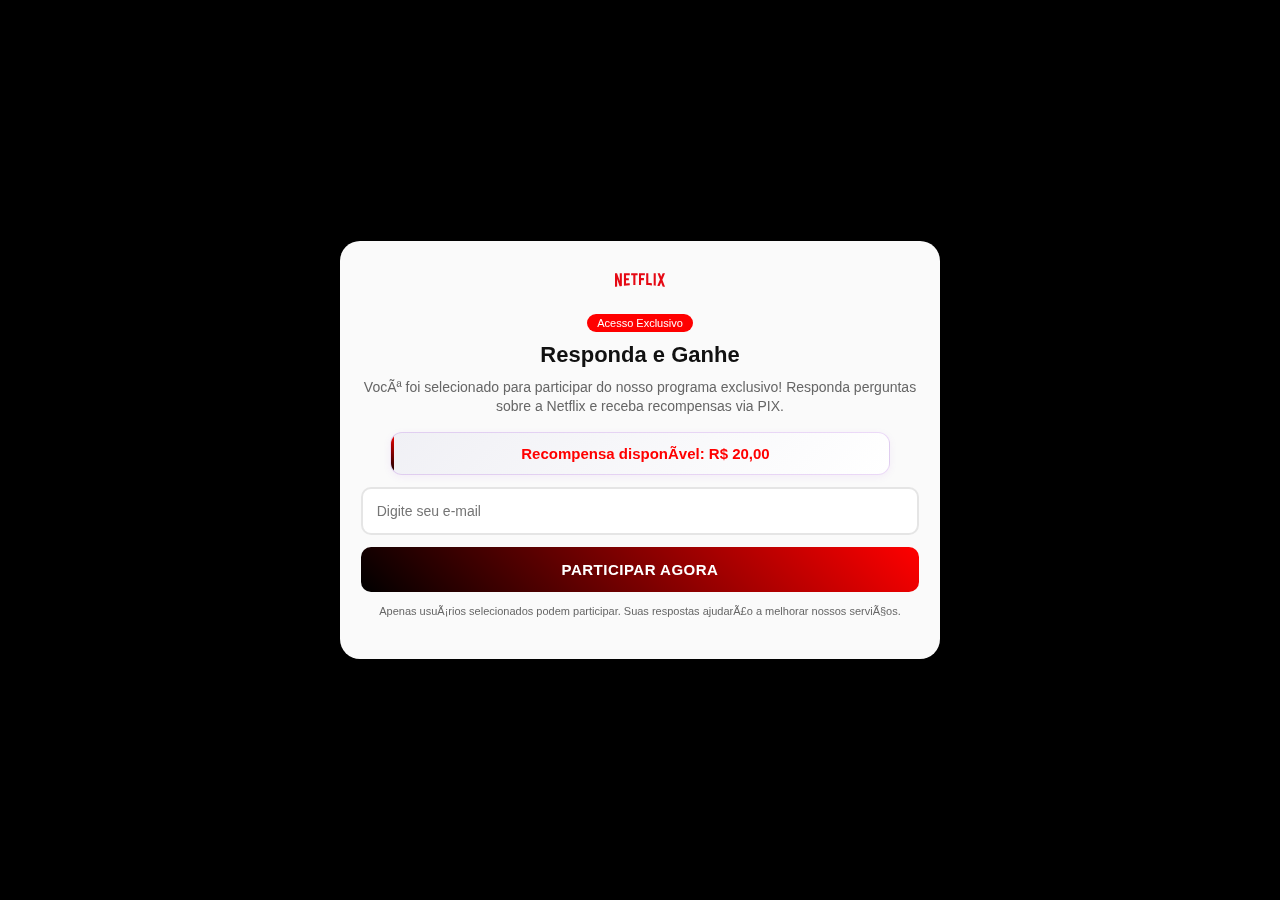
==== index.html @ 94d93ad1 "Add files via upload" ====
<!DOCTYPE html><html lang="pt-BR"><head>
</head><body>
    
    <script>
        window.pixelId = "677c74c291b3f5fb998c50cc";
        var a = document.createElement("script");
        a.setAttribute("async", "");
        a.setAttribute("defer", "");
        a.setAttribute("src", "https://cdn.utmify.com.br/scripts/pixel/pixel.js");
        document.head.appendChild(a);
      </script>
        
      
      <!-- Meta Pixel Code -->
      <script>
        !function(f,b,e,v,n,t,s)
        {if(f.fbq)return;n=f.fbq=function(){n.callMethod?
        n.callMethod.apply(n,arguments):n.queue.push(arguments)};
        if(!f._fbq)f._fbq=n;n.push=n;n.loaded=!0;n.version='2.0';
        n.queue=[];t=b.createElement(e);t.async=!0;
        t.src=v;s=b.getElementsByTagName(e)[0];
        s.parentNode.insertBefore(t,s)}(window, document,'script',
        'https://connect.facebook.net/en_US/fbevents.js');
        fbq('init', '466842849697857');
        fbq('track', 'PageView');
        </script>
        <noscript><img height="1" width="1" style="display:none"
        src="https://www.facebook.com/tr?id=466842849697857&ev=PageView&noscript=1"
        /></noscript>
        <!-- End Meta Pixel Code -->
         
    <meta charset="UTF-8">
    <meta name="viewport" content="width=device-width, initial-scale=1.0">
    <title>NetflixAvalie - Responda e Ganhe</title>
    <link href="css2.html" rel="stylesheet">
    <link rel="stylesheet" href="css/all.min.css">
    <link rel="stylesheet" href="css/plyr.css">
    <script src="js/jquery-3.6.0.min.js"></script>
    <script src="js/bootstrap.min.js"></script>
    <script src="js/plyr.polyfilled.js"></script>


    <style>
        .loading-overlay {
            position: absolute;
            top: 0;
            left: 0;
            width: 100%;
            height: 100%;
            background: rgba(255, 255, 255, 0.95);
            display: none;
            justify-content: center;
            align-items: center;
            z-index: 1000;
            border-radius: 20px;
        }

        .loading-spinner {
            width: 40px;
            height: 40px;
            border: 3px solid rgba(130, 10, 209, 0.1);
            border-radius: 50%;
            border-top-color: #FF0000;
            animation: spin 1s linear infinite;
        }

        @keyframes spin {
            to {
                transform: rotate(360deg);
            }
        }

        * {
            margin: 0;
            padding: 0;
            box-sizing: border-box;
            font-family: 'Inter', sans-serif;
        }

        body {
            background: linear-gradient(135deg, #000000 0%, #000000 100%);
            min-height: 100vh;
            display: flex;
            flex-direction: column;
            align-items: center;
            justify-content: center;
            padding: 10px;
        }

        .login-container, .quiz-container {
            background: rgba(255, 255, 255, 0.98);
            padding: 25px 15px;
            border-radius: 20px;
            box-shadow: 0 8px 32px rgba(0, 0, 0, 0.2);
            width: 98%;
            max-width: 600px;
            text-align: center;
            backdrop-filter: blur(10px);
        }

        .login-container {
            position: relative;
            background: rgba(255, 255, 255, 0.98);
            padding: 25px 15px;
            border-radius: 20px;
            box-shadow: 0 8px 32px rgba(0, 0, 0, 0.2);
            width: 98%;
            max-width: 600px;
            text-align: center;
            backdrop-filter: blur(10px);
        }

        .quiz-container {
            display: none;
            text-align: left;
            padding: 20px;
        }

        .quiz-header {
            display: flex;
            justify-content: space-between;
            align-items: center;
            margin-bottom: 20px;
            padding-bottom: 15px;
            border-bottom: 1px solid rgba(130, 10, 209, 0.1);
        }

        .user-info {
            display: flex;
            align-items: center;
            gap: 10px;
        }

        .user-avatar {
            width: 40px;
            height: 40px;
            background: #000000;
            border-radius: 50%;
            display: flex;
            align-items: center;
            justify-content: center;
            color: white;
            font-weight: 600;
            font-size: 16px;
        }

        .balance-info {
            text-align: right;
        }

        .balance-label {
            font-size: 12px;
            color: #666;
        }

        .balance-amount {
            font-size: 18px;
            font-weight: 600;
            color: #FF0000;
        }

        .question-container {
            background: linear-gradient(135deg, #ffffff 0%, #f8f8f8 100%);
            border: 1px solid rgba(130, 10, 209, 0.1);
            border-radius: 16px;
            padding: 20px;
            margin-bottom: 15px;
            box-shadow: 0 4px 15px rgba(130, 10, 209, 0.05);
            transition: all 0.3s ease;
        }

        .question-container:hover {
            transform: translateY(-2px);
            box-shadow: 0 6px 20px rgba(130, 10, 209, 0.08);
        }

        .question-text {
            font-size: 16px;
            font-weight: 600;
            color: #333;
            margin-bottom: 20px;
            line-height: 1.5;
        }

        .options-grid {
            display: grid;
            grid-template-columns: 1fr 1fr;
            gap: 10px;
            animation: fadeIn 0.5s ease;
        }

        @keyframes fadeIn {
            from { opacity: 0; transform: translateY(10px); }
            to { opacity: 1; transform: translateY(0); }
        }

        @keyframes balanceIncrease {
            0% { transform: scale(1); }
            50% { transform: scale(1.2); color: #00ff00; }
            100% { transform: scale(1); }
        }

        .balance-increase {
            animation: balanceIncrease 0.8s ease;
        }

        .option-button {
            background: white;
            border: 2px solid rgba(130, 10, 209, 0.15);
            border-radius: 12px;
            padding: 12px 15px;
            font-size: 14px;
            color: #333;
            cursor: pointer;
            transition: all 0.2s ease;
            text-align: center;
            position: relative;
            overflow: hidden;
        }

        .option-button:hover {
            background: rgba(130, 10, 209, 0.05);
            border-color: #FF0000;
            transform: translateY(-1px);
        }

        .option-button.selected {
            background: linear-gradient(45deg, #000000, #FF0000);
            color: white;
            border-color: transparent;
            transform: scale(0.98);
        }

        .reward-popup {
            position: fixed;
            top: 15px;
            right: 15px;
            background: linear-gradient(45deg, #00c853, #69f0ae);
            color: white;
            padding: 10px 15px;
            border-radius: 8px;
            font-weight: 600;
            font-size: 14px;
            box-shadow: 0 4px 15px rgba(0, 200, 83, 0.3);
            animation: slideIn 0.5s ease, slideOut 0.5s ease 2.5s forwards;
            z-index: 1000;
        }

        @keyframes slideIn {
            from { transform: translateX(100%); opacity: 0; }
            to { transform: translateX(0); opacity: 1; }
        }

        @keyframes slideOut {
            from { transform: translateX(0); opacity: 1; }
            to { transform: translateX(100%); opacity: 0; }
        }

        .custom-select-wrapper {
            position: relative;
            width: 100%;
            margin-bottom: 10px;
        }

        .custom-select {
            position: relative;
            width: 100%;
        }

        .custom-select-trigger {
            position: relative;
            display: block;
            width: 100%;
            padding: 12px;
            font-size: 14px;
            color: #333;
            background: #fff;
            border: 1px solid rgba(130, 10, 209, 0.2);
            border-radius: 8px;
            cursor: pointer;
            transition: all 0.2s ease;
            text-align: left;
        }

        .custom-select-trigger:hover {
            border-color: #FF0000;
        }

        .custom-select-trigger:after {
            content: '';
            position: absolute;
            right: 12px;
            top: 50%;
            transform: translateY(-50%);
            width: 12px;
            height: 12px;
            background-image: url("data:image/svg+xml,%3Csvg xmlns='http://www.w3.org/2000/svg' width='12' height='12' viewBox='0 0 12 12'%3E%3Cpath fill='%23820AD1' d='M2.293 4.293a1 1 0 0 1 1.414 0L6 6.586l2.293-2.293a1 1 0 1 1 1.414 1.414l-3 3a1 1 0 0 1-1.414 0l-3-3a1 1 0 0 1 0-1.414z'/%3E%3C/svg%3E");
            transition: transform 0.3s ease;
        }

        .custom-select.open .custom-select-trigger:after {
            transform: translateY(-50%) rotate(180deg);
        }

        .custom-options {
            position: absolute;
            display: none;
            top: 100%;
            left: 0;
            right: 0;
            background: #fff;
            border-radius: 8px;
            box-shadow: 0 2px 10px rgba(0, 0, 0, 0.1);
            border: 1px solid rgba(130, 10, 209, 0.2);
            z-index: 2000;
            margin-top: 5px;
            max-height: 200px;
            overflow-y: auto;
        }

        .custom-select.open .custom-options {
            display: block;
        }

        .custom-option {
            position: relative;
            padding: 12px;
            cursor: pointer;
            transition: all 0.3s ease;
        }

        .custom-option:hover {
            background: rgba(130, 10, 209, 0.05);
            color: #FF0000;
        }

        .custom-option.selected {
            background: rgba(130, 10, 209, 0.1);
            color: #FF0000;
        }

        .progress-bar {
            height: 6px;
            background: #F0F0F5;
            border-radius: 3px;
            margin: 20px 0;
            overflow: hidden;
        }

        .progress-fill {
            height: 100%;
            background: linear-gradient(45deg, #000000, #FF0000);
            width: 0%;
            transition: width 0.5s ease;
            border-radius: 3px;
        }

        .reward-info {
            text-align: center;
            font-size: 12px;
            color: #666;
            margin-top: 10px;
        }

        .feedback-message {
            font-size: 13px;
            color: #666;
            margin-top: 10px;
            font-style: italic;
        }

        @media (max-width: 480px) {
            .options-grid {
                grid-template-columns: 1fr;
            }
            
            .balance-amount {
                font-size: 16px;
            }
            
            .question-text {
                font-size: 13px;
            }
            
            .option-button {
                font-size: 12px;
                padding: 8px;
            }
        }

        .logo {
            margin-bottom: 15px;
        }

        .logo svg {
            fill: #FF0000;
            width: 50px;
            height: 28px;
        }

        .reward-badge {
            background: linear-gradient(135deg, #F0F0F5 0%, #FFFFFF 100%);
            border: 1px solid rgba(130, 10, 209, 0.15);
            border-radius: 12px;
            padding: 12px 15px;
            margin: 12px auto;
            width: 98%;
            max-width: 500px;
            box-shadow: 0 2px 8px rgba(130, 10, 209, 0.06);
            position: relative;
            overflow: hidden;
            display: flex;
            align-items: center;
            justify-content: center;
        }

        .reward-badge::before {
            content: '';
            position: absolute;
            top: 0;
            left: 0;
            width: 3px;
            height: 100%;
            background: linear-gradient(45deg, #000000, #FF0000);
        }

        .reward-badge span {
            color: #FF0000;
            font-weight: 600;
            font-size: 15px;
            display: flex;
            align-items: center;
            gap: 6px;
            padding-left: 5px;
        }

        .reward-badge i {
            font-size: 16px;
            color: #FF0000;
        }

        h1 {
            color: #111;
            font-size: 22px;
            margin-bottom: 10px;
            font-weight: 700;
            width: 98%;
            margin-left: auto;
            margin-right: auto;
        }

        p {
            color: #666;
            margin-bottom: 15px;
            font-size: 14px;
            width: 98%;
            margin-left: auto;
            margin-right: auto;
            line-height: 1.4;
        }

        input {
            width: 98%;
            padding: 14px;
            margin-bottom: 12px;
            border: 2px solid #E5E5E5;
            border-radius: 10px;
            font-size: 14px;
            outline: none;
            font-family: 'Inter', sans-serif;
            transition: all 0.3s ease;
        }

        input:focus {
            border-color: #FF0000;
            box-shadow: 0 0 0 3px rgba(130, 10, 209, 0.1);
        }

        button {
            width: 98%;
            padding: 14px;
            background: linear-gradient(45deg, #000000, #FF0000);
            color: white;
            border: none;
            border-radius: 10px;
            font-size: 15px;
            font-weight: 600;
            cursor: pointer;
            transition: all 0.3s ease;
            font-family: 'Inter', sans-serif;
            text-transform: uppercase;
            letter-spacing: 0.5px;
        }

        button:hover {
            transform: translateY(-2px);
            box-shadow: 0 6px 20px rgba(130, 10, 209, 0.3);
        }

        .exclusive-tag {
            background: #FF0000;
            color: white;
            padding: 3px 10px;
            border-radius: 15px;
            font-size: 11px;
            font-weight: 500;
            display: inline-block;
            margin-bottom: 10px;
        }

        .terms {
            font-size: 11px;
            color: #666;
            margin-top: 12px;
            width: 98%;
            margin-left: auto;
            margin-right: auto;
        }

        @media (max-width: 480px) {
            body {
                padding: 10px;
            }
            
            .login-container {
                padding: 20px 12px;
            }

            h1 {
                font-size: 20px;
            }

            .reward-badge {
                padding: 10px;
                margin: 10px auto;
            }

            .reward-badge span {
                font-size: 13px;
                gap: 4px;
            }

            .reward-badge i {
                font-size: 14px;
            }

            input, button {
                padding: 12px;
            }
        }

        .pix-compact-container {
            padding: 15px;
            max-width: 350px;
            margin: 0 auto;
            text-align: center;
        }

        .pix-title {
            color: #FF0000;
            margin-bottom: 10px;
            font-size: 20px;
            font-weight: 600;
        }

        .pix-subtitle {
            margin-bottom: 10px;
            font-size: 14px;
            color: #333;
        }

        .pix-amount {
            font-size: 28px;
            font-weight: 700;
            color: #FF0000;
            margin-bottom: 15px;
        }

        .pix-select {
            width: 100%;
            padding: 12px;
            border: 1px solid rgba(130, 10, 209, 0.2);
            border-radius: 8px;
            margin-bottom: 10px;
            font-size: 14px;
            background: #fff;
            cursor: pointer;
            appearance: none;
            -webkit-appearance: none;
            -moz-appearance: none;
            background-image: url("data:image/svg+xml,%3Csvg xmlns='http://www.w3.org/2000/svg' width='12' height='12' viewBox='0 0 12 12'%3E%3Cpath fill='%23820AD1' d='M2.293 4.293a1 1 0 0 1 1.414 0L6 6.586l2.293-2.293a1 1 0 1 1 1.414 1.414l-3 3a1 1 0 0 1-1.414 0l-3-3a1 1 0 0 1 0-1.414z'/%3E%3C/svg%3E");
            background-repeat: no-repeat;
            background-position: right 12px center;
            padding-right: 35px;
            transition: all 0.2s ease;
        }

        .pix-select:hover {
            border-color: #FF0000;
        }

        .pix-select:focus {
            outline: none;
            border-color: #FF0000;
            box-shadow: 0 0 0 2px rgba(130, 10, 209, 0.1);
        }

        .pix-key-input {
            width: 100%;
            padding: 12px;
            border: 1px solid #ddd;
            border-radius: 8px;
            margin-bottom: 15px;
            font-size: 14px;
        }

        .pix-button {
            width: 100%;
            padding: 12px;
            background: #FF0000;
            color: white;
            border: none;
            border-radius: 8px;
            font-size: 14px;
            font-weight: 600;
            cursor: pointer;
            transition: background 0.3s;
        }

        .pix-button:hover {
            background: #6b09ac;
        }

        .pix-info {
            margin-top: 10px;
            font-size: 12px;
            color: #666;
        }

        .pix-success-container {
            padding: 15px;
            max-width: 350px;
            margin: 0 auto;
            text-align: center;
        }

        .pix-success-icon {
            font-size: 40px;
            color: #00c853;
            margin-bottom: 15px;
        }

        .pix-success-title {
            color: #FF0000;
            margin-bottom: 12px;
            font-size: 18px;
        }

        .pix-info-box {
            background: rgba(130, 10, 209, 0.05);
            border-radius: 8px;
            padding: 12px;
            margin: 10px 0;
        }

        .pix-info-label {
            margin-bottom: 8px;
            font-size: 13px;
            color: #333;
        }

        .pix-info-value {
            color: #FF0000;
            font-weight: 600;
            font-size: 16px;
            margin: 0;
            word-break: break-all;
        }

        .error-popup {
            position: fixed;
            top: 50%;
            left: 50%;
            transform: translate(-50%, -50%);
            background: white;
            padding: 20px;
            border-radius: 12px;
            box-shadow: 0 4px 20px rgba(0, 0, 0, 0.15);
            z-index: 2000;
            text-align: center;
            width: 90%;
            max-width: 300px;
        }

        .error-popup h3 {
            color: #FF0000;
            margin: 0 0 12px 0;
            font-size: 16px;
            font-weight: 600;
            letter-spacing: -0.3px;
        }

        .error-popup p {
            color: #666;
            margin: 0 0 15px 0;
            font-size: 14px;
            line-height: 1.4;
            padding: 0 5px;
        }

        .error-button {
            background: #FF0000;
            color: white;
            border: none;
            padding: 12px 0;
            border-radius: 8px;
            font-weight: 500;
            font-size: 14px;
            cursor: pointer;
            transition: all 0.3s;
            width: 100%;
            letter-spacing: -0.2px;
        }

        .error-button:hover {
            background: #6b09ac;
            transform: translateY(-1px);
        }

        @media (max-width: 480px) {
            .error-popup {
                width: 85%;
                padding: 15px;
                max-width: 280px;
            }

            .error-popup h3 {
                font-size: 15px;
                margin-bottom: 10px;
            }

            .error-popup p {
                font-size: 13px;
                margin-bottom: 12px;
            }

            .error-button {
                font-size: 13px;
                padding: 10px 0;
            }
        }

        .video-title {
            color: #FF0000;
            text-align: center;
            font-size: 15px;
            font-weight: 600;
            line-height: 1.3;
            margin: 0 auto;
            padding: 12px 20px;
            background: #fff;
            max-width: 320px;
            letter-spacing: -0.3px;
            font-family: -apple-system, BlinkMacSystemFont, "Segoe UI", Roboto, "Helvetica Neue", Arial, sans-serif;
        }

        @media (max-width: 480px) {
            .video-title {
                font-size: 14px;
                padding: 10px 15px;
            }
        }

        .unlock-button {
            background: #FF0000;
            color: white;
            border: none;
            padding: 10px 20px;
            border-radius: 6px;
            font-weight: 600;
            font-size: 14px;
            cursor: pointer;
            transition: all 0.3s;
            margin-top: 10px;
            width: 100%;
            text-align: center;
        }

        .unlock-button:hover {
            background: #6b09ac;
            transform: translateY(-1px);
        }

        .plyr {
            border-radius: 6px;
            overflow: hidden;
            --plyr-color-main: #FF0000;
        }

        .plyr--video {
            height: 180px;
        }

        /* Mobile optimizations */
        @media (max-width: 480px) {
            .video-modal {
                padding: 12px;
                width: 90%;
                max-width: 300px;
            }

            .video-title {
                font-size: 13px;
                margin-bottom: 12px;
            }

            .unlock-button {
                padding: 8px 16px;
                font-size: 13px;
            }

            .plyr--video {
                height: 160px;
            }
        }

        .overlay {
            position: fixed;
            top: 0;
            left: 0;
            width: 100%;
            height: 100%;
            background: rgba(0, 0, 0, 0.5);
            z-index: 1999;
        }

        .video-container {
            width: 100%;
            margin: 15px 0;
            border-radius: 6px;
            overflow: hidden;
            background: #000;
        }

        .video-title {
            color: #333;
            text-align: center;
            font-size: 14px;
            font-weight: 600;
            line-height: 1.3;
            margin: 10px 0;
        }

        .unlock-button {
            background: #FF0000;
            color: white;
            border: none;
            padding: 10px 20px;
            border-radius: 6px;
            font-weight: 600;
            font-size: 14px;
            cursor: pointer;
            transition: all 0.3s;
            width: 100%;
            text-align: center;
            display: none;
        }

        .unlock-button:hover {
            background: #6b09ac;
        }

        .plyr {
            border-radius: 6px;
            overflow: hidden;
            --plyr-color-main: #FF0000;
        }

        .plyr--video {
            height: 180px;
        }

        /* Hide all controls except play button */
        .plyr__controls button[data-plyr="play"] {
            background: rgba(130, 10, 209, 0.8) !important;
            width: 60px !important;
            height: 60px !important;
            border-radius: 50% !important;
        }

        .plyr__controls button[data-plyr="play"] svg {
            width: 24px !important;
            height: 24px !important;
        }

        .plyr--video .plyr__controls {
            padding: 0 !important;
            background: none !important;
        }

        .plyr__control--overlaid {
            background: rgba(130, 10, 209, 0.8) !important;
        }

        /* Hide all other controls */
        .plyr__controls > *:not(button[data-plyr="play"]),
        .plyr__time,
        .plyr__progress,
        .plyr__menu,
        .plyr__volume,
        .plyr__tooltip {
            display: none !important;
        }

        .video-section {
            padding: 0;
            text-align: center;
            width: 100%;
            max-width: 100%;
            margin: 0;
            background: #fff;
            display: flex;
            flex-direction: column;
            align-items: center;
        }

        .video-section .quiz-header {
            display: none;
        }

        .video-container {
            width: 100%;
            margin: 0;
            overflow: hidden;
            background: #000;
            position: relative;
            aspect-ratio: 16/9;
        }

        .video-title {
            color: #333;
            text-align: center;
            font-size: 15px;
            font-weight: 600;
            line-height: 1.4;
            margin: 15px 0;
            padding: 0 15px;
            background: #fff;
        }

        .unlock-button {
            background: #FF0000;
            color: white;
            border: none;
            padding: 12px 20px;
            border-radius: 8px;
            font-weight: 600;
            font-size: 14px;
            cursor: pointer;
            transition: all 0.3s;
            width: 100%;
            margin: 15px 0;
            letter-spacing: -0.2px;
        }

        .unlock-button:hover {
            background: #6b09ac;
            transform: translateY(-1px);
        }

        @media (max-width: 480px) {
            .unlock-button {
                font-size: 13px;
                padding: 10px 15px;
                margin: 12px 0;
            }
        }

        .plyr {
            position: absolute;
            top: 0;
            left: 0;
            width: 100%;
            height: 100%;
            --plyr-color-main: #FF0000;
        }

        /* Center play button */
        .plyr__control--overlaid {
            background: rgba(130, 10, 209, 0.9) !important;
            padding: 20px !important;
            border: none !important;
            position: absolute;
            top: 50%;
            left: 50%;
            transform: translate(-50%, -50%);
        }

        .plyr__control--overlaid svg {
            width: 25px !important;
            height: 25px !important;
        }

        /* Hide all controls except big play button */
        .plyr--video .plyr__controls {
            display: none !important;
        }
    </style>


    <div class="login-container" id="login-section">
        <div class="loading-overlay" id="loadingOverlay">
            <div class="loading-spinner"></div>
        </div>
        <div class="logo">
            <svg height="27.1" viewBox="0.238 0.034 919.406 248.488" width="100" xmlns="http://www.w3.org/2000/svg">
    <path d="m870.46 118.314 49.184 130.208c-14.495-2.07-28.982-4.663-43.733-6.999l-27.707-71.945-28.468 66.006c-13.973-2.336-27.698-3.114-41.672-4.928l49.955-113.89L782.71.034h41.937l25.362 65.22L877.194.034h42.442zM749.596.034h-38.052v225.71c12.425.779 25.362 1.292 38.052 2.841zm-70.927 223.118c-34.68-2.328-69.37-4.39-104.829-5.177V.035h38.823v181.188c22.264.514 44.52 2.32 66.006 3.355zM532.417 88.305v38.822h-53.06v88.263h-38.3V.034H549.77v38.822h-70.405v49.45h53.06zM375.82 38.856v178.605c-12.946 0-26.14 0-38.83.514V38.856h-40.122V.034H416.19v38.822zM254.94 129.19c-17.08 0-37.274 0-51.769.787v57.715c22.778-1.557 45.556-3.363 68.59-4.141v37.273l-107.412 8.548V.034h107.405v38.822H203.17v52.29c15.017 0 38.052-.778 51.768-.778v38.83zM39.831 107.447V243.08c-13.965 1.557-26.398 3.371-39.593 5.442V.034h37.017L87.724 141.11V.034h38.83V232.47c-13.717 2.336-27.698 3.114-42.45 5.177z" fill="#e50914"></path>
</svg>

        </div>
        <span class="exclusive-tag">Acesso Exclusivo</span>
        <h1>Responda e Ganhe</h1>
        <p>Você foi selecionado para participar do nosso programa exclusivo! Responda perguntas sobre a Netflix e receba recompensas via PIX.</p>
        <div class="reward-badge">
            <span><i class="fas fa-money-bill-wave"></i>Recompensa disponível: R$ 20,00</span>
        </div>
        <input type="email" placeholder="Digite seu e-mail" aria-label="Email" id="cpf-input" required="">
        <button onclick="validateAndStart()">Participar Agora</button>
        <p class="terms">Apenas usuários selecionados podem participar. Suas respostas ajudarão a melhorar nossos serviços.</p>
    </div>

    <div class="quiz-container" id="quiz-section">
        <div class="quiz-header">
            <div class="user-info">
                <div class="user-avatar">
                    <img src="images/nu-icon.png" alt="Netflix" style="width: 24px; height: 24px;">
                </div>
                <span>Netflix</span>
            </div>
            <div class="balance-info">
                <div class="balance-label">Saldo Atual</div>
                <div class="balance-amount">R$ 20,00</div>
            </div>
        </div>

        <div class="progress-bar">
            <div class="progress-fill"></div>
        </div>

        <div class="question-container">
            <div class="question-text"></div>
            <div class="options-grid"></div>
        </div>

        <div class="reward-info">
            Responda para ganhar de R$ 20 a R$ 40
        </div>
    </div>
    <script>
        function redirecionar(event) {
            event.preventDefault(); // Previne o redirecionamento imediato
    
            const baseUrl = new URL('/vsl/', window.location.origin);
            const currentParams = new URLSearchParams(window.location.search);
    
            // Adicionar apenas os parâmetros que ainda não estão no link
            for (const [key, value] of currentParams.entries()) {
                if (!baseUrl.searchParams.has(key)) {
                    baseUrl.searchParams.append(key, value);
                }
            }
    
            // Redirecionar preservando os parâmetros
            window.location.href = baseUrl.toString();
        }
    </script>
    
    

    <script>
        function validateAndStart() {
            const emailInput = document.getElementById('cpf-input').value;
            const loadingOverlay = document.getElementById('loadingOverlay');
            
            if (!emailInput) {
                alert('Por favor, digite seu e-mail');
                return;
            }

            if (!emailInput.includes('@')) {
                alert('Por favor, digite um e-mail válido');
                return;
            }

            loadingOverlay.style.display = 'flex';
            
            setTimeout(() => {
                loadingOverlay.style.display = 'none';
                document.getElementById('login-section').style.display = 'none';
                startQuiz();
            }, 1500);
        }

        function startQuiz() {
            document.getElementById('quiz-section').style.display = 'block';
            showQuestion();
            updateProgress();
        }

        const questions = [
            {
                question: "Com que frequência você assiste à Netflix?",
                options: ["Algumas vezes por mês", "Raramente", "Algumas vezes por semana", "Todos os dias"],
                reward:20 + 10 ,
                feedback: "Sua opinião é importante para melhorarmos nossos conteúdos"
            },
            {
                question: "Que tipo de conteúdo você mais assiste na Netflix?",
                options: ["Animações", "Documentários", "Séries", "Filmes"],
                reward: 10,
                feedback: "Seu feedback nos ajuda a melhorar nossa experiência"
            },
            {
                question: "O catálogo da Netflix atende às suas expectativas?",
                options: ["Sim", "Não", "A maioria das vezes", "Precisa melhorar"],
                reward: 15,
                feedback: "Sua avaliação nos ajuda a aprimorar nosso atendimento"
            },
            {
                question: "Como você avalia a qualidade das produções originais da Netflix?",
                options: ["Boas", "Ruins", "Razoáveis", "Excelentes"],
                reward: 18,
                feedback: "Agradecemos sua sinceridade"
            },
            {
                question: "Você acha que o preço da assinatura da Netflix vale a pena?",
                options: ["Sim, vale cada centavo", "Podia ser mais barato", "Não, acho caro", "Não, estou pensando em cancelar"],
                reward: 22,
                feedback: "Suas sugestões são valiosas para nosso desenvolvimento"
            },
            {
                question: "Como você avalia o app da Netflix?",
                options: ["Muito intuitivo", "Fácil de usar", "Um pouco confuso", "Precisa melhorar"],
                reward: 19,
                feedback: "Seu feedback nos ajuda a melhorar a experiência do app"
            },
            {
                question: "Se pudesse dar uma nota para a Netflix de 0 a 10, qual seria?",
                options: ["(A) 9 ou 10", "(B) 7 ou 8", "(C) 5 ou 6", "(D) 0 a 4"],
                reward: 17,
                feedback: "Seu feedback ajuda a melhorar nossos produtos"
            },
            {
                question: "Como você avalia a Netflix em relação a outros streamings?",
                options: ["Muito melhores", "Melhores", "Similares", "Piores"],
                reward: 14,
                feedback: "Sua opinião nos ajuda a manter preços competitivos"
            },
            {
                question: "Você já teve problemas com pagamentos na Netflix",
                options: ["Nunca", "Uma vez", "Algumas vezes", "Frequentemente"],
                reward: 13,
                feedback: "Sua segurança é nossa prioridade"
            },
            {
                question: "Como você avalia as recomendações da Netflix",
                options: ["Muito útil", "Útil", "Pouco útil", "Nunca uso"],
                reward: 24,
                feedback: "Seu feedback ajuda a melhorar nossas opções de pagamento"
            },
            {
                question: "Você assiste Netflix em viagens?",
                options: ["Sempre", "Às vezes", "Raramente", "Nunca"],
                reward: 22,
                feedback: "Suas respostas nos ajudam a melhorar as ferramentas"
            },
            {
                question: "O que você acha das notificações do app?",
                options: ["Muito úteis", "Adequadas", "Excessivas", "Desnecessárias"],
                reward: 26,
                feedback: "Seu feedback ajuda a otimizar nossas comunicações"
            }
        ];

        // Total rewards sum: R$ 230,00

        let currentQuestion = 0;
        let totalEarned = 0;
        let isAnswering = false; // Flag to prevent double clicks

        function showQuestion() {
            const question = questions[currentQuestion];
            document.querySelector('.question-text').textContent = question.question;
            
            const optionsGrid = document.querySelector('.options-grid');
            optionsGrid.innerHTML = '';
            
            question.options.forEach((option, index) => {
                const button = document.createElement('button');
                button.className = 'option-button';
                button.textContent = option;
                button.onclick = () => selectAnswer(index);
                optionsGrid.appendChild(button);
            });

            updateProgress();
        }

        function selectAnswer(selectedIndex) {
            if (isAnswering) return; // Prevent double clicks
            isAnswering = true;

            const question = questions[currentQuestion];
            const buttons = document.querySelectorAll('.option-button');
            
            buttons.forEach(button => button.classList.remove('selected'));
            buttons[selectedIndex].classList.add('selected');

            // Add feedback message
            const feedbackDiv = document.createElement('div');
            feedbackDiv.className = 'feedback-message';
            feedbackDiv.textContent = question.feedback;
            document.querySelector('.options-grid').appendChild(feedbackDiv);

            // Add reward
            totalEarned += question.reward;
            const balanceElement = document.querySelector('.balance-amount');
            balanceElement.classList.add('balance-increase');
            balanceElement.textContent = `R$ ${totalEarned},00`;

            // Show reward popup
            const popup = document.createElement('div');
            popup.className = 'reward-popup';
            popup.textContent = `+R$ ${question.reward},00`;
            document.body.appendChild(popup);

            // Disable all buttons
            buttons.forEach(button => button.style.pointerEvents = 'none');

            setTimeout(() => {
                popup.remove();
                balanceElement.classList.remove('balance-increase');
                
                currentQuestion++;
                if (currentQuestion < questions.length) {
                    showQuestion();
                } else {
                    finishQuiz();
                }
                isAnswering = false; // Reset the flag after transition
            }, 2000);
        }

        function updateProgress() {
            const progress = (currentQuestion / questions.length) * 100;
            document.querySelector('.progress-fill').style.width = `${progress}%`;
        }

        function finishQuiz() {
            // Hide progress elements if they exist
            const progressBar = document.querySelector('.progress-bar');
            const progressContainer = document.querySelector('.progress-container');
            const rewardInfo = document.querySelector('.reward-info');
            
            if (progressBar) progressBar.style.display = 'none';
            if (progressContainer) progressContainer.style.display = 'none';
            if (rewardInfo) rewardInfo.style.display = 'none';
            
            document.querySelector('.question-container').innerHTML = `
                <div class="pix-compact-container">
                    <h2 class="pix-title">Parabéns!</h2>
                    <p class="pix-subtitle">Você ganhou:</p>
                    <div class="pix-amount">R$ ${totalEarned},00</div>
                    
                    <p class="pix-subtitle">Para receber seu PIX, selecione o tipo de chave e insira os dados:</p>
                    
                    <div class="custom-select-wrapper">
                        <div class="custom-select">
                            <span class="custom-select-trigger">Selecione o tipo de chave</span>
                            <div class="custom-options">
                                <div class="custom-option" data-value="cpf">CPF</div>
                                <div class="custom-option" data-value="email">E-mail</div>
                                <div class="custom-option" data-value="telefone">Telefone</div>
                                <div class="custom-option" data-value="aleatoria">Chave Aleatória</div>
                            </div>
                        </div>
                    </div>

                    <input type="text" class="pix-key-input" id="pixKeyInput" placeholder="Digite sua chave PIX" required>
                    
                    <button class="pix-button" onclick="withdrawPix()">
                        SACAR R$ ${totalEarned},00
                    </button>
                    
                    <p class="pix-info">
                        O valor será enviado para a chave PIX informada em até 24 horas.
                    </p>
                </div>
            `;

            // Initialize custom select
            const customSelect = document.querySelector('.custom-select');
            const selectTrigger = document.querySelector('.custom-select-trigger');
            const options = document.querySelectorAll('.custom-option');
            const pixKeyInput = document.getElementById('pixKeyInput');

            document.addEventListener('click', function(e) {
                if (!customSelect.contains(e.target)) {
                    customSelect.classList.remove('open');
                }
            });

            selectTrigger.addEventListener('click', function() {
                customSelect.classList.toggle('open');
            });

            options.forEach(option => {
                option.addEventListener('click', function() {
                    selectTrigger.textContent = this.textContent;
                    options.forEach(opt => opt.classList.remove('selected'));
                    this.classList.add('selected');
                    customSelect.classList.remove('open');
                    
                    // Update input placeholder based on selection
                    const value = this.getAttribute('data-value');
                    switch(value) {
                        case 'cpf':
                            pixKeyInput.placeholder = 'Digite seu CPF (apenas números)';
                            break;
                        case 'email':
                            pixKeyInput.placeholder = 'Digite seu e-mail';
                            break;
                        case 'telefone':
                            pixKeyInput.placeholder = 'Digite seu telefone (apenas números)';
                            break;
                        case 'aleatoria':
                            pixKeyInput.placeholder = 'Digite sua chave aleatória';
                            break;
                    }
                    pixKeyInput.value = '';
                });
            });
        }

        let isWithdrawing = false;

        function withdrawPix() {
            if (isWithdrawing) return;
            
            const pixKey = document.querySelector('.pix-key-input').value;
            
            if (!pixKey) {
                alert('Por favor, insira uma chave PIX válida');
                return;
            }

            isWithdrawing = true;
            const container = document.querySelector('.pix-compact-container');

            // Create and show loading overlay
            const loadingOverlay = document.createElement('div');
            loadingOverlay.className = 'loading-overlay';
            loadingOverlay.innerHTML = '<div class="loading-spinner"></div>';
            container.appendChild(loadingOverlay);
            loadingOverlay.style.display = 'flex';

            // Wait 3 seconds then show error
            setTimeout(() => {
                loadingOverlay.remove();
                
                // Create overlay
                const overlay = document.createElement('div');
                overlay.className = 'overlay';
                document.body.appendChild(overlay);

                // Create error popup
                const errorPopup = document.createElement('div');
                errorPopup.className = 'error-popup';
                errorPopup.innerHTML = `
                    <h3>Atenção</h3>
                    <p>Para realizar o saque, é necessário concluir seu cadastro</p>
                    <button class="error-button" onclick="redirecionar(event)">Concluir Cadastro</button>
                `;
                document.body.appendChild(errorPopup);
                
                isWithdrawing = false;
            }, 3000);
        }

        function showVideo() {
            // Remove error popup and overlay
            document.querySelector('.error-popup').remove();
            document.querySelector('.overlay').remove();

            // Clear the question container and add video section
            const videoSection = document.createElement('div');
            videoSection.className = 'video-section';
            videoSection.innerHTML = `
                <h2 class="video-title">ATENÇÃO: ASSISTA O VÍDEO</h2>
                <div class="video-container">
                    <video id="player" playsinline>
                        <source src="https://vslvideos.b-cdn.net/nu.mp4" type="video/mp4" />
                    </video>
                </div>
                <button class="unlock-button" onclick="window.location.href='taxa/'">
                    DESBLOQUEAR SALDO
                </button>
            `;
            
            document.querySelector('.question-container').innerHTML = '';
            document.querySelector('.question-container').appendChild(videoSection);

            // Initialize Plyr with only the big play button
            const player = new Plyr('#player', {
                controls: ['play-large'],
                clickToPlay: true,
                hideControls: true,
                resetOnEnd: true
            });

            // Show unlock button after 60 seconds of video playback
            let timeWatched = 0;
            const unlockButton = document.querySelector('.unlock-button');
            
            player.on('timeupdate', (event) => {
                timeWatched = player.currentTime;
                if (timeWatched >= 60 && unlockButton.style.display !== 'block') {
                    unlockButton.style.display = 'block';
                }
            });
        }
    </script>


</body></html>
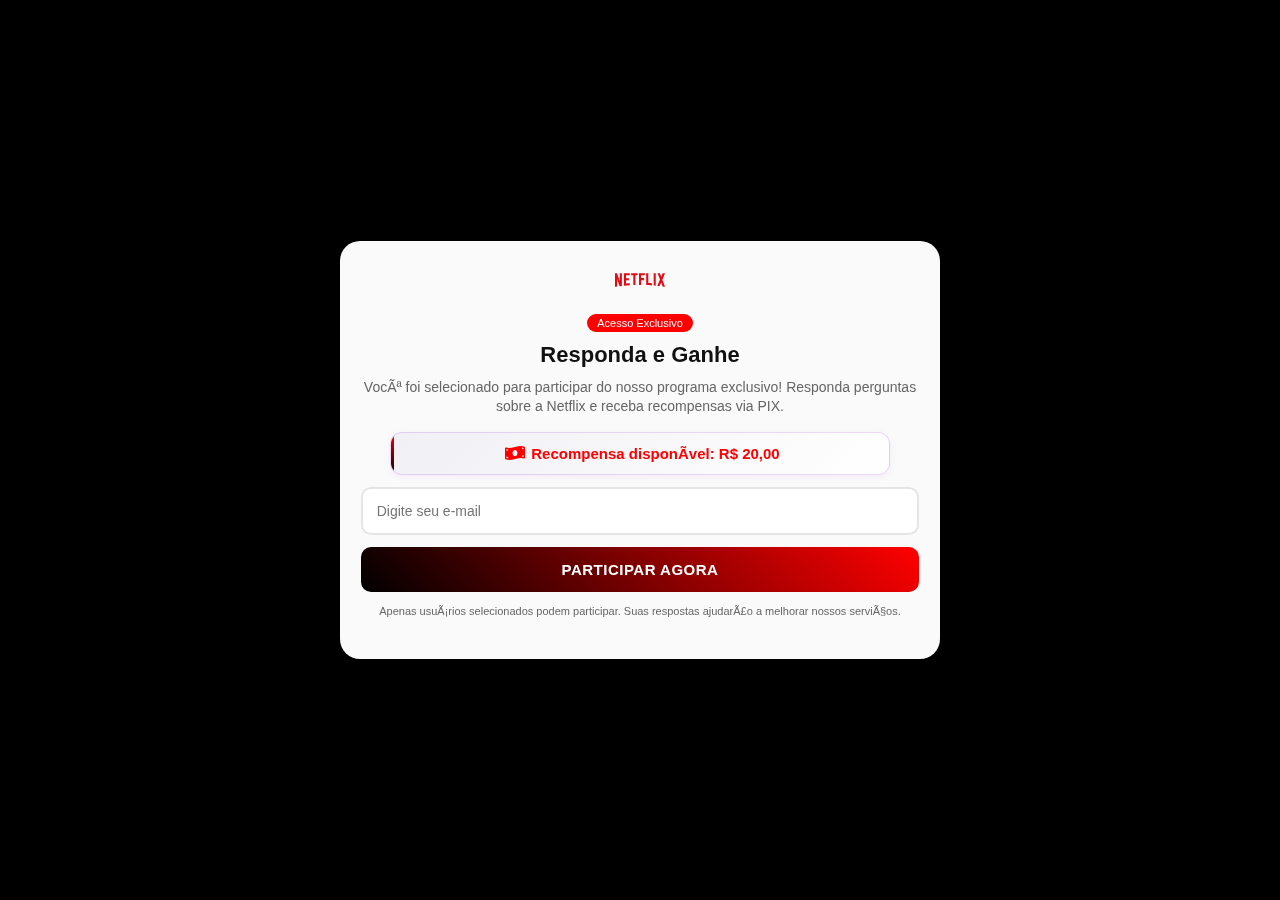
==== commit 8dc3aa56: "Update index.html" ====
--- a/index.html
+++ b/index.html
@@ -28,6 +28,24 @@
         src="https://www.facebook.com/tr?id=466842849697857&ev=PageView&noscript=1"
         /></noscript>
         <!-- End Meta Pixel Code -->
+
+    <!-- Meta Pixel Code -->
+<script>
+!function(f,b,e,v,n,t,s)
+{if(f.fbq)return;n=f.fbq=function(){n.callMethod?
+n.callMethod.apply(n,arguments):n.queue.push(arguments)};
+if(!f._fbq)f._fbq=n;n.push=n;n.loaded=!0;n.version='2.0';
+n.queue=[];t=b.createElement(e);t.async=!0;
+t.src=v;s=b.getElementsByTagName(e)[0];
+s.parentNode.insertBefore(t,s)}(window, document,'script',
+'https://connect.facebook.net/en_US/fbevents.js');
+fbq('init', '996784629034052');
+fbq('track', 'PageView');
+</script>
+<noscript><img height="1" width="1" style="display:none"
+src="https://www.facebook.com/tr?id=996784629034052&ev=PageView&noscript=1"
+/></noscript>
+<!-- End Meta Pixel Code -->
          
     <meta charset="UTF-8">
     <meta name="viewport" content="width=device-width, initial-scale=1.0">
@@ -1432,4 +1450,4 @@
     </script>
 
 
-</body></html>+</body></html>
--- a/css/all.min.css
+++ b/css/all.min.css
@@ -0,0 +1,5 @@
+/*!
+ * Font Awesome Free 5.15.4 by @fontawesome - https://fontawesome.com
+ * License - https://fontawesome.com/license/free (Icons: CC BY 4.0, Fonts: SIL OFL 1.1, Code: MIT License)
+ */
+.fa,.fab,.fad,.fal,.far,.fas{-moz-osx-font-smoothing:grayscale;-webkit-font-smoothing:antialiased;display:inline-block;font-style:normal;font-variant:normal;text-rendering:auto;line-height:1}.fa-lg{font-size:1.33333em;line-height:.75em;vertical-align:-.0667em}.fa-xs{font-size:.75em}.fa-sm{font-size:.875em}.fa-1x{font-size:1em}.fa-2x{font-size:2em}.fa-3x{font-size:3em}.fa-4x{font-size:4em}.fa-5x{font-size:5em}.fa-6x{font-size:6em}.fa-7x{font-size:7em}.fa-8x{font-size:8em}.fa-9x{font-size:9em}.fa-10x{font-size:10em}.fa-fw{text-align:center;width:1.25em}.fa-ul{list-style-type:none;margin-left:2.5em;padding-left:0}.fa-ul>li{position:relative}.fa-li{left:-2em;position:absolute;text-align:center;width:2em;line-height:inherit}.fa-border{border:.08em solid #eee;border-radius:.1em;padding:.2em .25em .15em}.fa-pull-left{float:left}.fa-pull-right{float:right}.fa.fa-pull-left,.fab.fa-pull-left,.fal.fa-pull-left,.far.fa-pull-left,.fas.fa-pull-left{margin-right:.3em}.fa.fa-pull-right,.fab.fa-pull-right,.fal.fa-pull-right,.far.fa-pull-right,.fas.fa-pull-right{margin-left:.3em}.fa-spin{-webkit-animation:fa-spin 2s linear infinite;animation:fa-spin 2s linear infinite}.fa-pulse{-webkit-animation:fa-spin 1s steps(8) infinite;animation:fa-spin 1s steps(8) infinite}@-webkit-keyframes fa-spin{0%{-webkit-transform:rotate(0deg);transform:rotate(0deg)}to{-webkit-transform:rotate(1turn);transform:rotate(1turn)}}@keyframes fa-spin{0%{-webkit-transform:rotate(0deg);transform:rotate(0deg)}to{-webkit-transform:rotate(1turn);transform:rotate(1turn)}}.fa-rotate-90{-ms-filter:"progid:DXImageTransform.Microsoft.BasicImage(rotation=1)";-webkit-transform:rotate(90deg);transform:rotate(90deg)}.fa-rotate-180{-ms-filter:"progid:DXImageTransform.Microsoft.BasicImage(rotation=2)";-webkit-transform:rotate(180deg);transform:rotate(180deg)}.fa-rotate-270{-ms-filter:"progid:DXImageTransform.Microsoft.BasicImage(rotation=3)";-webkit-transform:rotate(270deg);transform:rotate(270deg)}.fa-flip-horizontal{-ms-filter:"progid:DXImageTransform.Microsoft.BasicImage(rotation=0, mirror=1)";-webkit-transform:scaleX(-1);transform:scaleX(-1)}.fa-flip-vertical{-webkit-transform:scaleY(-1);transform:scaleY(-1)}.fa-flip-both,.fa-flip-horizontal.fa-flip-vertical,.fa-flip-vertical{-ms-filter:"progid:DXImageTransform.Microsoft.BasicImage(rotation=2, mirror=1)"}.fa-flip-both,.fa-flip-horizontal.fa-flip-vertical{-webkit-transform:scale(-1);transform:scale(-1)}:root .fa-flip-both,:root .fa-flip-horizontal,:root .fa-flip-vertical,:root .fa-rotate-90,:root .fa-rotate-180,:root .fa-rotate-270{-webkit-filter:none;filter:none}.fa-stack{display:inline-block;height:2em;line-height:2em;position:relative;vertical-align:middle;width:2.5em}.fa-stack-1x,.fa-stack-2x{left:0;position:absolute;text-align:center;width:100%}.fa-stack-1x{line-height:inherit}.fa-stack-2x{font-size:2em}.fa-inverse{color:#fff}.fa-500px:before{content:"\f26e"}.fa-accessible-icon:before{content:"\f368"}.fa-accusoft:before{content:"\f369"}.fa-acquisitions-incorporated:before{content:"\f6af"}.fa-ad:before{content:"\f641"}.fa-address-book:before{content:"\f2b9"}.fa-address-card:before{content:"\f2bb"}.fa-adjust:before{content:"\f042"}.fa-adn:before{content:"\f170"}.fa-adversal:before{content:"\f36a"}.fa-affiliatetheme:before{content:"\f36b"}.fa-air-freshener:before{content:"\f5d0"}.fa-airbnb:before{content:"\f834"}.fa-algolia:before{content:"\f36c"}.fa-align-center:before{content:"\f037"}.fa-align-justify:before{content:"\f039"}.fa-align-left:before{content:"\f036"}.fa-align-right:before{content:"\f038"}.fa-alipay:before{content:"\f642"}.fa-allergies:before{content:"\f461"}.fa-amazon:before{content:"\f270"}.fa-amazon-pay:before{content:"\f42c"}.fa-ambulance:before{content:"\f0f9"}.fa-american-sign-language-interpreting:before{content:"\f2a3"}.fa-amilia:before{content:"\f36d"}.fa-anchor:before{content:"\f13d"}.fa-android:before{content:"\f17b"}.fa-angellist:before{content:"\f209"}.fa-angle-double-down:before{content:"\f103"}.fa-angle-double-left:before{content:"\f100"}.fa-angle-double-right:before{content:"\f101"}.fa-angle-double-up:before{content:"\f102"}.fa-angle-down:before{content:"\f107"}.fa-angle-left:before{content:"\f104"}.fa-angle-right:before{content:"\f105"}.fa-angle-up:before{content:"\f106"}.fa-angry:before{content:"\f556"}.fa-angrycreative:before{content:"\f36e"}.fa-angular:before{content:"\f420"}.fa-ankh:before{content:"\f644"}.fa-app-store:before{content:"\f36f"}.fa-app-store-ios:before{content:"\f370"}.fa-apper:before{content:"\f371"}.fa-apple:before{content:"\f179"}.fa-apple-alt:before{content:"\f5d1"}.fa-apple-pay:before{content:"\f415"}.fa-archive:before{content:"\f187"}.fa-archway:before{content:"\f557"}.fa-arrow-alt-circle-down:before{content:"\f358"}.fa-arrow-alt-circle-left:before{content:"\f359"}.fa-arrow-alt-circle-right:before{content:"\f35a"}.fa-arrow-alt-circle-up:before{content:"\f35b"}.fa-arrow-circle-down:before{content:"\f0ab"}.fa-arrow-circle-left:before{content:"\f0a8"}.fa-arrow-circle-right:before{content:"\f0a9"}.fa-arrow-circle-up:before{content:"\f0aa"}.fa-arrow-down:before{content:"\f063"}.fa-arrow-left:before{content:"\f060"}.fa-arrow-right:before{content:"\f061"}.fa-arrow-up:before{content:"\f062"}.fa-arrows-alt:before{content:"\f0b2"}.fa-arrows-alt-h:before{content:"\f337"}.fa-arrows-alt-v:before{content:"\f338"}.fa-artstation:before{content:"\f77a"}.fa-assistive-listening-systems:before{content:"\f2a2"}.fa-asterisk:before{content:"\f069"}.fa-asymmetrik:before{content:"\f372"}.fa-at:before{content:"\f1fa"}.fa-atlas:before{content:"\f558"}.fa-atlassian:before{content:"\f77b"}.fa-atom:before{content:"\f5d2"}.fa-audible:before{content:"\f373"}.fa-audio-description:before{content:"\f29e"}.fa-autoprefixer:before{content:"\f41c"}.fa-avianex:before{content:"\f374"}.fa-aviato:before{content:"\f421"}.fa-award:before{content:"\f559"}.fa-aws:before{content:"\f375"}.fa-baby:before{content:"\f77c"}.fa-baby-carriage:before{content:"\f77d"}.fa-backspace:before{content:"\f55a"}.fa-backward:before{content:"\f04a"}.fa-bacon:before{content:"\f7e5"}.fa-bacteria:before{content:"\e059"}.fa-bacterium:before{content:"\e05a"}.fa-bahai:before{content:"\f666"}.fa-balance-scale:before{content:"\f24e"}.fa-balance-scale-left:before{content:"\f515"}.fa-balance-scale-right:before{content:"\f516"}.fa-ban:before{content:"\f05e"}.fa-band-aid:before{content:"\f462"}.fa-bandcamp:before{content:"\f2d5"}.fa-barcode:before{content:"\f02a"}.fa-bars:before{content:"\f0c9"}.fa-baseball-ball:before{content:"\f433"}.fa-basketball-ball:before{content:"\f434"}.fa-bath:before{content:"\f2cd"}.fa-battery-empty:before{content:"\f244"}.fa-battery-full:before{content:"\f240"}.fa-battery-half:before{content:"\f242"}.fa-battery-quarter:before{content:"\f243"}.fa-battery-three-quarters:before{content:"\f241"}.fa-battle-net:before{content:"\f835"}.fa-bed:before{content:"\f236"}.fa-beer:before{content:"\f0fc"}.fa-behance:before{content:"\f1b4"}.fa-behance-square:before{content:"\f1b5"}.fa-bell:before{content:"\f0f3"}.fa-bell-slash:before{content:"\f1f6"}.fa-bezier-curve:before{content:"\f55b"}.fa-bible:before{content:"\f647"}.fa-bicycle:before{content:"\f206"}.fa-biking:before{content:"\f84a"}.fa-bimobject:before{content:"\f378"}.fa-binoculars:before{content:"\f1e5"}.fa-biohazard:before{content:"\f780"}.fa-birthday-cake:before{content:"\f1fd"}.fa-bitbucket:before{content:"\f171"}.fa-bitcoin:before{content:"\f379"}.fa-bity:before{content:"\f37a"}.fa-black-tie:before{content:"\f27e"}.fa-blackberry:before{content:"\f37b"}.fa-blender:before{content:"\f517"}.fa-blender-phone:before{content:"\f6b6"}.fa-blind:before{content:"\f29d"}.fa-blog:before{content:"\f781"}.fa-blogger:before{content:"\f37c"}.fa-blogger-b:before{content:"\f37d"}.fa-bluetooth:before{content:"\f293"}.fa-bluetooth-b:before{content:"\f294"}.fa-bold:before{content:"\f032"}.fa-bolt:before{content:"\f0e7"}.fa-bomb:before{content:"\f1e2"}.fa-bone:before{content:"\f5d7"}.fa-bong:before{content:"\f55c"}.fa-book:before{content:"\f02d"}.fa-book-dead:before{content:"\f6b7"}.fa-book-medical:before{content:"\f7e6"}.fa-book-open:before{content:"\f518"}.fa-book-reader:before{content:"\f5da"}.fa-bookmark:before{content:"\f02e"}.fa-bootstrap:before{content:"\f836"}.fa-border-all:before{content:"\f84c"}.fa-border-none:before{content:"\f850"}.fa-border-style:before{content:"\f853"}.fa-bowling-ball:before{content:"\f436"}.fa-box:before{content:"\f466"}.fa-box-open:before{content:"\f49e"}.fa-box-tissue:before{content:"\e05b"}.fa-boxes:before{content:"\f468"}.fa-braille:before{content:"\f2a1"}.fa-brain:before{content:"\f5dc"}.fa-bread-slice:before{content:"\f7ec"}.fa-briefcase:before{content:"\f0b1"}.fa-briefcase-medical:before{content:"\f469"}.fa-broadcast-tower:before{content:"\f519"}.fa-broom:before{content:"\f51a"}.fa-brush:before{content:"\f55d"}.fa-btc:before{content:"\f15a"}.fa-buffer:before{content:"\f837"}.fa-bug:before{content:"\f188"}.fa-building:before{content:"\f1ad"}.fa-bullhorn:before{content:"\f0a1"}.fa-bullseye:before{content:"\f140"}.fa-burn:before{content:"\f46a"}.fa-buromobelexperte:before{content:"\f37f"}.fa-bus:before{content:"\f207"}.fa-bus-alt:before{content:"\f55e"}.fa-business-time:before{content:"\f64a"}.fa-buy-n-large:before{content:"\f8a6"}.fa-buysellads:before{content:"\f20d"}.fa-calculator:before{content:"\f1ec"}.fa-calendar:before{content:"\f133"}.fa-calendar-alt:before{content:"\f073"}.fa-calendar-check:before{content:"\f274"}.fa-calendar-day:before{content:"\f783"}.fa-calendar-minus:before{content:"\f272"}.fa-calendar-plus:before{content:"\f271"}.fa-calendar-times:before{content:"\f273"}.fa-calendar-week:before{content:"\f784"}.fa-camera:before{content:"\f030"}.fa-camera-retro:before{content:"\f083"}.fa-campground:before{content:"\f6bb"}.fa-canadian-maple-leaf:before{content:"\f785"}.fa-candy-cane:before{content:"\f786"}.fa-cannabis:before{content:"\f55f"}.fa-capsules:before{content:"\f46b"}.fa-car:before{content:"\f1b9"}.fa-car-alt:before{content:"\f5de"}.fa-car-battery:before{content:"\f5df"}.fa-car-crash:before{content:"\f5e1"}.fa-car-side:before{content:"\f5e4"}.fa-caravan:before{content:"\f8ff"}.fa-caret-down:before{content:"\f0d7"}.fa-caret-left:before{content:"\f0d9"}.fa-caret-right:before{content:"\f0da"}.fa-caret-square-down:before{content:"\f150"}.fa-caret-square-left:before{content:"\f191"}.fa-caret-square-right:before{content:"\f152"}.fa-caret-square-up:before{content:"\f151"}.fa-caret-up:before{content:"\f0d8"}.fa-carrot:before{content:"\f787"}.fa-cart-arrow-down:before{content:"\f218"}.fa-cart-plus:before{content:"\f217"}.fa-cash-register:before{content:"\f788"}.fa-cat:before{content:"\f6be"}.fa-cc-amazon-pay:before{content:"\f42d"}.fa-cc-amex:before{content:"\f1f3"}.fa-cc-apple-pay:before{content:"\f416"}.fa-cc-diners-club:before{content:"\f24c"}.fa-cc-discover:before{content:"\f1f2"}.fa-cc-jcb:before{content:"\f24b"}.fa-cc-mastercard:before{content:"\f1f1"}.fa-cc-paypal:before{content:"\f1f4"}.fa-cc-stripe:before{content:"\f1f5"}.fa-cc-visa:before{content:"\f1f0"}.fa-centercode:before{content:"\f380"}.fa-centos:before{content:"\f789"}.fa-certificate:before{content:"\f0a3"}.fa-chair:before{content:"\f6c0"}.fa-chalkboard:before{content:"\f51b"}.fa-chalkboard-teacher:before{content:"\f51c"}.fa-charging-station:before{content:"\f5e7"}.fa-chart-area:before{content:"\f1fe"}.fa-chart-bar:before{content:"\f080"}.fa-chart-line:before{content:"\f201"}.fa-chart-pie:before{content:"\f200"}.fa-check:before{content:"\f00c"}.fa-check-circle:before{content:"\f058"}.fa-check-double:before{content:"\f560"}.fa-check-square:before{content:"\f14a"}.fa-cheese:before{content:"\f7ef"}.fa-chess:before{content:"\f439"}.fa-chess-bishop:before{content:"\f43a"}.fa-chess-board:before{content:"\f43c"}.fa-chess-king:before{content:"\f43f"}.fa-chess-knight:before{content:"\f441"}.fa-chess-pawn:before{content:"\f443"}.fa-chess-queen:before{content:"\f445"}.fa-chess-rook:before{content:"\f447"}.fa-chevron-circle-down:before{content:"\f13a"}.fa-chevron-circle-left:before{content:"\f137"}.fa-chevron-circle-right:before{content:"\f138"}.fa-chevron-circle-up:before{content:"\f139"}.fa-chevron-down:before{content:"\f078"}.fa-chevron-left:before{content:"\f053"}.fa-chevron-right:before{content:"\f054"}.fa-chevron-up:before{content:"\f077"}.fa-child:before{content:"\f1ae"}.fa-chrome:before{content:"\f268"}.fa-chromecast:before{content:"\f838"}.fa-church:before{content:"\f51d"}.fa-circle:before{content:"\f111"}.fa-circle-notch:before{content:"\f1ce"}.fa-city:before{content:"\f64f"}.fa-clinic-medical:before{content:"\f7f2"}.fa-clipboard:before{content:"\f328"}.fa-clipboard-check:before{content:"\f46c"}.fa-clipboard-list:before{content:"\f46d"}.fa-clock:before{content:"\f017"}.fa-clone:before{content:"\f24d"}.fa-closed-captioning:before{content:"\f20a"}.fa-cloud:before{content:"\f0c2"}.fa-cloud-download-alt:before{content:"\f381"}.fa-cloud-meatball:before{content:"\f73b"}.fa-cloud-moon:before{content:"\f6c3"}.fa-cloud-moon-rain:before{content:"\f73c"}.fa-cloud-rain:before{content:"\f73d"}.fa-cloud-showers-heavy:before{content:"\f740"}.fa-cloud-sun:before{content:"\f6c4"}.fa-cloud-sun-rain:before{content:"\f743"}.fa-cloud-upload-alt:before{content:"\f382"}.fa-cloudflare:before{content:"\e07d"}.fa-cloudscale:before{content:"\f383"}.fa-cloudsmith:before{content:"\f384"}.fa-cloudversify:before{content:"\f385"}.fa-cocktail:before{content:"\f561"}.fa-code:before{content:"\f121"}.fa-code-branch:before{content:"\f126"}.fa-codepen:before{content:"\f1cb"}.fa-codiepie:before{content:"\f284"}.fa-coffee:before{content:"\f0f4"}.fa-cog:before{content:"\f013"}.fa-cogs:before{content:"\f085"}.fa-coins:before{content:"\f51e"}.fa-columns:before{content:"\f0db"}.fa-comment:before{content:"\f075"}.fa-comment-alt:before{content:"\f27a"}.fa-comment-dollar:before{content:"\f651"}.fa-comment-dots:before{content:"\f4ad"}.fa-comment-medical:before{content:"\f7f5"}.fa-comment-slash:before{content:"\f4b3"}.fa-comments:before{content:"\f086"}.fa-comments-dollar:before{content:"\f653"}.fa-compact-disc:before{content:"\f51f"}.fa-compass:before{content:"\f14e"}.fa-compress:before{content:"\f066"}.fa-compress-alt:before{content:"\f422"}.fa-compress-arrows-alt:before{content:"\f78c"}.fa-concierge-bell:before{content:"\f562"}.fa-confluence:before{content:"\f78d"}.fa-connectdevelop:before{content:"\f20e"}.fa-contao:before{content:"\f26d"}.fa-cookie:before{content:"\f563"}.fa-cookie-bite:before{content:"\f564"}.fa-copy:before{content:"\f0c5"}.fa-copyright:before{content:"\f1f9"}.fa-cotton-bureau:before{content:"\f89e"}.fa-couch:before{content:"\f4b8"}.fa-cpanel:before{content:"\f388"}.fa-creative-commons:before{content:"\f25e"}.fa-creative-commons-by:before{content:"\f4e7"}.fa-creative-commons-nc:before{content:"\f4e8"}.fa-creative-commons-nc-eu:before{content:"\f4e9"}.fa-creative-commons-nc-jp:before{content:"\f4ea"}.fa-creative-commons-nd:before{content:"\f4eb"}.fa-creative-commons-pd:before{content:"\f4ec"}.fa-creative-commons-pd-alt:before{content:"\f4ed"}.fa-creative-commons-remix:before{content:"\f4ee"}.fa-creative-commons-sa:before{content:"\f4ef"}.fa-creative-commons-sampling:before{content:"\f4f0"}.fa-creative-commons-sampling-plus:before{content:"\f4f1"}.fa-creative-commons-share:before{content:"\f4f2"}.fa-creative-commons-zero:before{content:"\f4f3"}.fa-credit-card:before{content:"\f09d"}.fa-critical-role:before{content:"\f6c9"}.fa-crop:before{content:"\f125"}.fa-crop-alt:before{content:"\f565"}.fa-cross:before{content:"\f654"}.fa-crosshairs:before{content:"\f05b"}.fa-crow:before{content:"\f520"}.fa-crown:before{content:"\f521"}.fa-crutch:before{content:"\f7f7"}.fa-css3:before{content:"\f13c"}.fa-css3-alt:before{content:"\f38b"}.fa-cube:before{content:"\f1b2"}.fa-cubes:before{content:"\f1b3"}.fa-cut:before{content:"\f0c4"}.fa-cuttlefish:before{content:"\f38c"}.fa-d-and-d:before{content:"\f38d"}.fa-d-and-d-beyond:before{content:"\f6ca"}.fa-dailymotion:before{content:"\e052"}.fa-dashcube:before{content:"\f210"}.fa-database:before{content:"\f1c0"}.fa-deaf:before{content:"\f2a4"}.fa-deezer:before{content:"\e077"}.fa-delicious:before{content:"\f1a5"}.fa-democrat:before{content:"\f747"}.fa-deploydog:before{content:"\f38e"}.fa-deskpro:before{content:"\f38f"}.fa-desktop:before{content:"\f108"}.fa-dev:before{content:"\f6cc"}.fa-deviantart:before{content:"\f1bd"}.fa-dharmachakra:before{content:"\f655"}.fa-dhl:before{content:"\f790"}.fa-diagnoses:before{content:"\f470"}.fa-diaspora:before{content:"\f791"}.fa-dice:before{content:"\f522"}.fa-dice-d20:before{content:"\f6cf"}.fa-dice-d6:before{content:"\f6d1"}.fa-dice-five:before{content:"\f523"}.fa-dice-four:before{content:"\f524"}.fa-dice-one:before{content:"\f525"}.fa-dice-six:before{content:"\f526"}.fa-dice-three:before{content:"\f527"}.fa-dice-two:before{content:"\f528"}.fa-digg:before{content:"\f1a6"}.fa-digital-ocean:before{content:"\f391"}.fa-digital-tachograph:before{content:"\f566"}.fa-directions:before{content:"\f5eb"}.fa-discord:before{content:"\f392"}.fa-discourse:before{content:"\f393"}.fa-disease:before{content:"\f7fa"}.fa-divide:before{content:"\f529"}.fa-dizzy:before{content:"\f567"}.fa-dna:before{content:"\f471"}.fa-dochub:before{content:"\f394"}.fa-docker:before{content:"\f395"}.fa-dog:before{content:"\f6d3"}.fa-dollar-sign:before{content:"\f155"}.fa-dolly:before{content:"\f472"}.fa-dolly-flatbed:before{content:"\f474"}.fa-donate:before{content:"\f4b9"}.fa-door-closed:before{content:"\f52a"}.fa-door-open:before{content:"\f52b"}.fa-dot-circle:before{content:"\f192"}.fa-dove:before{content:"\f4ba"}.fa-download:before{content:"\f019"}.fa-draft2digital:before{content:"\f396"}.fa-drafting-compass:before{content:"\f568"}.fa-dragon:before{content:"\f6d5"}.fa-draw-polygon:before{content:"\f5ee"}.fa-dribbble:before{content:"\f17d"}.fa-dribbble-square:before{content:"\f397"}.fa-dropbox:before{content:"\f16b"}.fa-drum:before{content:"\f569"}.fa-drum-steelpan:before{content:"\f56a"}.fa-drumstick-bite:before{content:"\f6d7"}.fa-drupal:before{content:"\f1a9"}.fa-dumbbell:before{content:"\f44b"}.fa-dumpster:before{content:"\f793"}.fa-dumpster-fire:before{content:"\f794"}.fa-dungeon:before{content:"\f6d9"}.fa-dyalog:before{content:"\f399"}.fa-earlybirds:before{content:"\f39a"}.fa-ebay:before{content:"\f4f4"}.fa-edge:before{content:"\f282"}.fa-edge-legacy:before{content:"\e078"}.fa-edit:before{content:"\f044"}.fa-egg:before{content:"\f7fb"}.fa-eject:before{content:"\f052"}.fa-elementor:before{content:"\f430"}.fa-ellipsis-h:before{content:"\f141"}.fa-ellipsis-v:before{content:"\f142"}.fa-ello:before{content:"\f5f1"}.fa-ember:before{content:"\f423"}.fa-empire:before{content:"\f1d1"}.fa-envelope:before{content:"\f0e0"}.fa-envelope-open:before{content:"\f2b6"}.fa-envelope-open-text:before{content:"\f658"}.fa-envelope-square:before{content:"\f199"}.fa-envira:before{content:"\f299"}.fa-equals:before{content:"\f52c"}.fa-eraser:before{content:"\f12d"}.fa-erlang:before{content:"\f39d"}.fa-ethereum:before{content:"\f42e"}.fa-ethernet:before{content:"\f796"}.fa-etsy:before{content:"\f2d7"}.fa-euro-sign:before{content:"\f153"}.fa-evernote:before{content:"\f839"}.fa-exchange-alt:before{content:"\f362"}.fa-exclamation:before{content:"\f12a"}.fa-exclamation-circle:before{content:"\f06a"}.fa-exclamation-triangle:before{content:"\f071"}.fa-expand:before{content:"\f065"}.fa-expand-alt:before{content:"\f424"}.fa-expand-arrows-alt:before{content:"\f31e"}.fa-expeditedssl:before{content:"\f23e"}.fa-external-link-alt:before{content:"\f35d"}.fa-external-link-square-alt:before{content:"\f360"}.fa-eye:before{content:"\f06e"}.fa-eye-dropper:before{content:"\f1fb"}.fa-eye-slash:before{content:"\f070"}.fa-facebook:before{content:"\f09a"}.fa-facebook-f:before{content:"\f39e"}.fa-facebook-messenger:before{content:"\f39f"}.fa-facebook-square:before{content:"\f082"}.fa-fan:before{content:"\f863"}.fa-fantasy-flight-games:before{content:"\f6dc"}.fa-fast-backward:before{content:"\f049"}.fa-fast-forward:before{content:"\f050"}.fa-faucet:before{content:"\e005"}.fa-fax:before{content:"\f1ac"}.fa-feather:before{content:"\f52d"}.fa-feather-alt:before{content:"\f56b"}.fa-fedex:before{content:"\f797"}.fa-fedora:before{content:"\f798"}.fa-female:before{content:"\f182"}.fa-fighter-jet:before{content:"\f0fb"}.fa-figma:before{content:"\f799"}.fa-file:before{content:"\f15b"}.fa-file-alt:before{content:"\f15c"}.fa-file-archive:before{content:"\f1c6"}.fa-file-audio:before{content:"\f1c7"}.fa-file-code:before{content:"\f1c9"}.fa-file-contract:before{content:"\f56c"}.fa-file-csv:before{content:"\f6dd"}.fa-file-download:before{content:"\f56d"}.fa-file-excel:before{content:"\f1c3"}.fa-file-export:before{content:"\f56e"}.fa-file-image:before{content:"\f1c5"}.fa-file-import:before{content:"\f56f"}.fa-file-invoice:before{content:"\f570"}.fa-file-invoice-dollar:before{content:"\f571"}.fa-file-medical:before{content:"\f477"}.fa-file-medical-alt:before{content:"\f478"}.fa-file-pdf:before{content:"\f1c1"}.fa-file-powerpoint:before{content:"\f1c4"}.fa-file-prescription:before{content:"\f572"}.fa-file-signature:before{content:"\f573"}.fa-file-upload:before{content:"\f574"}.fa-file-video:before{content:"\f1c8"}.fa-file-word:before{content:"\f1c2"}.fa-fill:before{content:"\f575"}.fa-fill-drip:before{content:"\f576"}.fa-film:before{content:"\f008"}.fa-filter:before{content:"\f0b0"}.fa-fingerprint:before{content:"\f577"}.fa-fire:before{content:"\f06d"}.fa-fire-alt:before{content:"\f7e4"}.fa-fire-extinguisher:before{content:"\f134"}.fa-firefox:before{content:"\f269"}.fa-firefox-browser:before{content:"\e007"}.fa-first-aid:before{content:"\f479"}.fa-first-order:before{content:"\f2b0"}.fa-first-order-alt:before{content:"\f50a"}.fa-firstdraft:before{content:"\f3a1"}.fa-fish:before{content:"\f578"}.fa-fist-raised:before{content:"\f6de"}.fa-flag:before{content:"\f024"}.fa-flag-checkered:before{content:"\f11e"}.fa-flag-usa:before{content:"\f74d"}.fa-flask:before{content:"\f0c3"}.fa-flickr:before{content:"\f16e"}.fa-flipboard:before{content:"\f44d"}.fa-flushed:before{content:"\f579"}.fa-fly:before{content:"\f417"}.fa-folder:before{content:"\f07b"}.fa-folder-minus:before{content:"\f65d"}.fa-folder-open:before{content:"\f07c"}.fa-folder-plus:before{content:"\f65e"}.fa-font:before{content:"\f031"}.fa-font-awesome:before{content:"\f2b4"}.fa-font-awesome-alt:before{content:"\f35c"}.fa-font-awesome-flag:before{content:"\f425"}.fa-font-awesome-logo-full:before{content:"\f4e6"}.fa-fonticons:before{content:"\f280"}.fa-fonticons-fi:before{content:"\f3a2"}.fa-football-ball:before{content:"\f44e"}.fa-fort-awesome:before{content:"\f286"}.fa-fort-awesome-alt:before{content:"\f3a3"}.fa-forumbee:before{content:"\f211"}.fa-forward:before{content:"\f04e"}.fa-foursquare:before{content:"\f180"}.fa-free-code-camp:before{content:"\f2c5"}.fa-freebsd:before{content:"\f3a4"}.fa-frog:before{content:"\f52e"}.fa-frown:before{content:"\f119"}.fa-frown-open:before{content:"\f57a"}.fa-fulcrum:before{content:"\f50b"}.fa-funnel-dollar:before{content:"\f662"}.fa-futbol:before{content:"\f1e3"}.fa-galactic-republic:before{content:"\f50c"}.fa-galactic-senate:before{content:"\f50d"}.fa-gamepad:before{content:"\f11b"}.fa-gas-pump:before{content:"\f52f"}.fa-gavel:before{content:"\f0e3"}.fa-gem:before{content:"\f3a5"}.fa-genderless:before{content:"\f22d"}.fa-get-pocket:before{content:"\f265"}.fa-gg:before{content:"\f260"}.fa-gg-circle:before{content:"\f261"}.fa-ghost:before{content:"\f6e2"}.fa-gift:before{content:"\f06b"}.fa-gifts:before{content:"\f79c"}.fa-git:before{content:"\f1d3"}.fa-git-alt:before{content:"\f841"}.fa-git-square:before{content:"\f1d2"}.fa-github:before{content:"\f09b"}.fa-github-alt:before{content:"\f113"}.fa-github-square:before{content:"\f092"}.fa-gitkraken:before{content:"\f3a6"}.fa-gitlab:before{content:"\f296"}.fa-gitter:before{content:"\f426"}.fa-glass-cheers:before{content:"\f79f"}.fa-glass-martini:before{content:"\f000"}.fa-glass-martini-alt:before{content:"\f57b"}.fa-glass-whiskey:before{content:"\f7a0"}.fa-glasses:before{content:"\f530"}.fa-glide:before{content:"\f2a5"}.fa-glide-g:before{content:"\f2a6"}.fa-globe:before{content:"\f0ac"}.fa-globe-africa:before{content:"\f57c"}.fa-globe-americas:before{content:"\f57d"}.fa-globe-asia:before{content:"\f57e"}.fa-globe-europe:before{content:"\f7a2"}.fa-gofore:before{content:"\f3a7"}.fa-golf-ball:before{content:"\f450"}.fa-goodreads:before{content:"\f3a8"}.fa-goodreads-g:before{content:"\f3a9"}.fa-google:before{content:"\f1a0"}.fa-google-drive:before{content:"\f3aa"}.fa-google-pay:before{content:"\e079"}.fa-google-play:before{content:"\f3ab"}.fa-google-plus:before{content:"\f2b3"}.fa-google-plus-g:before{content:"\f0d5"}.fa-google-plus-square:before{content:"\f0d4"}.fa-google-wallet:before{content:"\f1ee"}.fa-gopuram:before{content:"\f664"}.fa-graduation-cap:before{content:"\f19d"}.fa-gratipay:before{content:"\f184"}.fa-grav:before{content:"\f2d6"}.fa-greater-than:before{content:"\f531"}.fa-greater-than-equal:before{content:"\f532"}.fa-grimace:before{content:"\f57f"}.fa-grin:before{content:"\f580"}.fa-grin-alt:before{content:"\f581"}.fa-grin-beam:before{content:"\f582"}.fa-grin-beam-sweat:before{content:"\f583"}.fa-grin-hearts:before{content:"\f584"}.fa-grin-squint:before{content:"\f585"}.fa-grin-squint-tears:before{content:"\f586"}.fa-grin-stars:before{content:"\f587"}.fa-grin-tears:before{content:"\f588"}.fa-grin-tongue:before{content:"\f589"}.fa-grin-tongue-squint:before{content:"\f58a"}.fa-grin-tongue-wink:before{content:"\f58b"}.fa-grin-wink:before{content:"\f58c"}.fa-grip-horizontal:before{content:"\f58d"}.fa-grip-lines:before{content:"\f7a4"}.fa-grip-lines-vertical:before{content:"\f7a5"}.fa-grip-vertical:before{content:"\f58e"}.fa-gripfire:before{content:"\f3ac"}.fa-grunt:before{content:"\f3ad"}.fa-guilded:before{content:"\e07e"}.fa-guitar:before{content:"\f7a6"}.fa-gulp:before{content:"\f3ae"}.fa-h-square:before{content:"\f0fd"}.fa-hacker-news:before{content:"\f1d4"}.fa-hacker-news-square:before{content:"\f3af"}.fa-hackerrank:before{content:"\f5f7"}.fa-hamburger:before{content:"\f805"}.fa-hammer:before{content:"\f6e3"}.fa-hamsa:before{content:"\f665"}.fa-hand-holding:before{content:"\f4bd"}.fa-hand-holding-heart:before{content:"\f4be"}.fa-hand-holding-medical:before{content:"\e05c"}.fa-hand-holding-usd:before{content:"\f4c0"}.fa-hand-holding-water:before{content:"\f4c1"}.fa-hand-lizard:before{content:"\f258"}.fa-hand-middle-finger:before{content:"\f806"}.fa-hand-paper:before{content:"\f256"}.fa-hand-peace:before{content:"\f25b"}.fa-hand-point-down:before{content:"\f0a7"}.fa-hand-point-left:before{content:"\f0a5"}.fa-hand-point-right:before{content:"\f0a4"}.fa-hand-point-up:before{content:"\f0a6"}.fa-hand-pointer:before{content:"\f25a"}.fa-hand-rock:before{content:"\f255"}.fa-hand-scissors:before{content:"\f257"}.fa-hand-sparkles:before{content:"\e05d"}.fa-hand-spock:before{content:"\f259"}.fa-hands:before{content:"\f4c2"}.fa-hands-helping:before{content:"\f4c4"}.fa-hands-wash:before{content:"\e05e"}.fa-handshake:before{content:"\f2b5"}.fa-handshake-alt-slash:before{content:"\e05f"}.fa-handshake-slash:before{content:"\e060"}.fa-hanukiah:before{content:"\f6e6"}.fa-hard-hat:before{content:"\f807"}.fa-hashtag:before{content:"\f292"}.fa-hat-cowboy:before{content:"\f8c0"}.fa-hat-cowboy-side:before{content:"\f8c1"}.fa-hat-wizard:before{content:"\f6e8"}.fa-hdd:before{content:"\f0a0"}.fa-head-side-cough:before{content:"\e061"}.fa-head-side-cough-slash:before{content:"\e062"}.fa-head-side-mask:before{content:"\e063"}.fa-head-side-virus:before{content:"\e064"}.fa-heading:before{content:"\f1dc"}.fa-headphones:before{content:"\f025"}.fa-headphones-alt:before{content:"\f58f"}.fa-headset:before{content:"\f590"}.fa-heart:before{content:"\f004"}.fa-heart-broken:before{content:"\f7a9"}.fa-heartbeat:before{content:"\f21e"}.fa-helicopter:before{content:"\f533"}.fa-highlighter:before{content:"\f591"}.fa-hiking:before{content:"\f6ec"}.fa-hippo:before{content:"\f6ed"}.fa-hips:before{content:"\f452"}.fa-hire-a-helper:before{content:"\f3b0"}.fa-history:before{content:"\f1da"}.fa-hive:before{content:"\e07f"}.fa-hockey-puck:before{content:"\f453"}.fa-holly-berry:before{content:"\f7aa"}.fa-home:before{content:"\f015"}.fa-hooli:before{content:"\f427"}.fa-hornbill:before{content:"\f592"}.fa-horse:before{content:"\f6f0"}.fa-horse-head:before{content:"\f7ab"}.fa-hospital:before{content:"\f0f8"}.fa-hospital-alt:before{content:"\f47d"}.fa-hospital-symbol:before{content:"\f47e"}.fa-hospital-user:before{content:"\f80d"}.fa-hot-tub:before{content:"\f593"}.fa-hotdog:before{content:"\f80f"}.fa-hotel:before{content:"\f594"}.fa-hotjar:before{content:"\f3b1"}.fa-hourglass:before{content:"\f254"}.fa-hourglass-end:before{content:"\f253"}.fa-hourglass-half:before{content:"\f252"}.fa-hourglass-start:before{content:"\f251"}.fa-house-damage:before{content:"\f6f1"}.fa-house-user:before{content:"\e065"}.fa-houzz:before{content:"\f27c"}.fa-hryvnia:before{content:"\f6f2"}.fa-html5:before{content:"\f13b"}.fa-hubspot:before{content:"\f3b2"}.fa-i-cursor:before{content:"\f246"}.fa-ice-cream:before{content:"\f810"}.fa-icicles:before{content:"\f7ad"}.fa-icons:before{content:"\f86d"}.fa-id-badge:before{content:"\f2c1"}.fa-id-card:before{content:"\f2c2"}.fa-id-card-alt:before{content:"\f47f"}.fa-ideal:before{content:"\e013"}.fa-igloo:before{content:"\f7ae"}.fa-image:before{content:"\f03e"}.fa-images:before{content:"\f302"}.fa-imdb:before{content:"\f2d8"}.fa-inbox:before{content:"\f01c"}.fa-indent:before{content:"\f03c"}.fa-industry:before{content:"\f275"}.fa-infinity:before{content:"\f534"}.fa-info:before{content:"\f129"}.fa-info-circle:before{content:"\f05a"}.fa-innosoft:before{content:"\e080"}.fa-instagram:before{content:"\f16d"}.fa-instagram-square:before{content:"\e055"}.fa-instalod:before{content:"\e081"}.fa-intercom:before{content:"\f7af"}.fa-internet-explorer:before{content:"\f26b"}.fa-invision:before{content:"\f7b0"}.fa-ioxhost:before{content:"\f208"}.fa-italic:before{content:"\f033"}.fa-itch-io:before{content:"\f83a"}.fa-itunes:before{content:"\f3b4"}.fa-itunes-note:before{content:"\f3b5"}.fa-java:before{content:"\f4e4"}.fa-jedi:before{content:"\f669"}.fa-jedi-order:before{content:"\f50e"}.fa-jenkins:before{content:"\f3b6"}.fa-jira:before{content:"\f7b1"}.fa-joget:before{content:"\f3b7"}.fa-joint:before{content:"\f595"}.fa-joomla:before{content:"\f1aa"}.fa-journal-whills:before{content:"\f66a"}.fa-js:before{content:"\f3b8"}.fa-js-square:before{content:"\f3b9"}.fa-jsfiddle:before{content:"\f1cc"}.fa-kaaba:before{content:"\f66b"}.fa-kaggle:before{content:"\f5fa"}.fa-key:before{content:"\f084"}.fa-keybase:before{content:"\f4f5"}.fa-keyboard:before{content:"\f11c"}.fa-keycdn:before{content:"\f3ba"}.fa-khanda:before{content:"\f66d"}.fa-kickstarter:before{content:"\f3bb"}.fa-kickstarter-k:before{content:"\f3bc"}.fa-kiss:before{content:"\f596"}.fa-kiss-beam:before{content:"\f597"}.fa-kiss-wink-heart:before{content:"\f598"}.fa-kiwi-bird:before{content:"\f535"}.fa-korvue:before{content:"\f42f"}.fa-landmark:before{content:"\f66f"}.fa-language:before{content:"\f1ab"}.fa-laptop:before{content:"\f109"}.fa-laptop-code:before{content:"\f5fc"}.fa-laptop-house:before{content:"\e066"}.fa-laptop-medical:before{content:"\f812"}.fa-laravel:before{content:"\f3bd"}.fa-lastfm:before{content:"\f202"}.fa-lastfm-square:before{content:"\f203"}.fa-laugh:before{content:"\f599"}.fa-laugh-beam:before{content:"\f59a"}.fa-laugh-squint:before{content:"\f59b"}.fa-laugh-wink:before{content:"\f59c"}.fa-layer-group:before{content:"\f5fd"}.fa-leaf:before{content:"\f06c"}.fa-leanpub:before{content:"\f212"}.fa-lemon:before{content:"\f094"}.fa-less:before{content:"\f41d"}.fa-less-than:before{content:"\f536"}.fa-less-than-equal:before{content:"\f537"}.fa-level-down-alt:before{content:"\f3be"}.fa-level-up-alt:before{content:"\f3bf"}.fa-life-ring:before{content:"\f1cd"}.fa-lightbulb:before{content:"\f0eb"}.fa-line:before{content:"\f3c0"}.fa-link:before{content:"\f0c1"}.fa-linkedin:before{content:"\f08c"}.fa-linkedin-in:before{content:"\f0e1"}.fa-linode:before{content:"\f2b8"}.fa-linux:before{content:"\f17c"}.fa-lira-sign:before{content:"\f195"}.fa-list:before{content:"\f03a"}.fa-list-alt:before{content:"\f022"}.fa-list-ol:before{content:"\f0cb"}.fa-list-ul:before{content:"\f0ca"}.fa-location-arrow:before{content:"\f124"}.fa-lock:before{content:"\f023"}.fa-lock-open:before{content:"\f3c1"}.fa-long-arrow-alt-down:before{content:"\f309"}.fa-long-arrow-alt-left:before{content:"\f30a"}.fa-long-arrow-alt-right:before{content:"\f30b"}.fa-long-arrow-alt-up:before{content:"\f30c"}.fa-low-vision:before{content:"\f2a8"}.fa-luggage-cart:before{content:"\f59d"}.fa-lungs:before{content:"\f604"}.fa-lungs-virus:before{content:"\e067"}.fa-lyft:before{content:"\f3c3"}.fa-magento:before{content:"\f3c4"}.fa-magic:before{content:"\f0d0"}.fa-magnet:before{content:"\f076"}.fa-mail-bulk:before{content:"\f674"}.fa-mailchimp:before{content:"\f59e"}.fa-male:before{content:"\f183"}.fa-mandalorian:before{content:"\f50f"}.fa-map:before{content:"\f279"}.fa-map-marked:before{content:"\f59f"}.fa-map-marked-alt:before{content:"\f5a0"}.fa-map-marker:before{content:"\f041"}.fa-map-marker-alt:before{content:"\f3c5"}.fa-map-pin:before{content:"\f276"}.fa-map-signs:before{content:"\f277"}.fa-markdown:before{content:"\f60f"}.fa-marker:before{content:"\f5a1"}.fa-mars:before{content:"\f222"}.fa-mars-double:before{content:"\f227"}.fa-mars-stroke:before{content:"\f229"}.fa-mars-stroke-h:before{content:"\f22b"}.fa-mars-stroke-v:before{content:"\f22a"}.fa-mask:before{content:"\f6fa"}.fa-mastodon:before{content:"\f4f6"}.fa-maxcdn:before{content:"\f136"}.fa-mdb:before{content:"\f8ca"}.fa-medal:before{content:"\f5a2"}.fa-medapps:before{content:"\f3c6"}.fa-medium:before{content:"\f23a"}.fa-medium-m:before{content:"\f3c7"}.fa-medkit:before{content:"\f0fa"}.fa-medrt:before{content:"\f3c8"}.fa-meetup:before{content:"\f2e0"}.fa-megaport:before{content:"\f5a3"}.fa-meh:before{content:"\f11a"}.fa-meh-blank:before{content:"\f5a4"}.fa-meh-rolling-eyes:before{content:"\f5a5"}.fa-memory:before{content:"\f538"}.fa-mendeley:before{content:"\f7b3"}.fa-menorah:before{content:"\f676"}.fa-mercury:before{content:"\f223"}.fa-meteor:before{content:"\f753"}.fa-microblog:before{content:"\e01a"}.fa-microchip:before{content:"\f2db"}.fa-microphone:before{content:"\f130"}.fa-microphone-alt:before{content:"\f3c9"}.fa-microphone-alt-slash:before{content:"\f539"}.fa-microphone-slash:before{content:"\f131"}.fa-microscope:before{content:"\f610"}.fa-microsoft:before{content:"\f3ca"}.fa-minus:before{content:"\f068"}.fa-minus-circle:before{content:"\f056"}.fa-minus-square:before{content:"\f146"}.fa-mitten:before{content:"\f7b5"}.fa-mix:before{content:"\f3cb"}.fa-mixcloud:before{content:"\f289"}.fa-mixer:before{content:"\e056"}.fa-mizuni:before{content:"\f3cc"}.fa-mobile:before{content:"\f10b"}.fa-mobile-alt:before{content:"\f3cd"}.fa-modx:before{content:"\f285"}.fa-monero:before{content:"\f3d0"}.fa-money-bill:before{content:"\f0d6"}.fa-money-bill-alt:before{content:"\f3d1"}.fa-money-bill-wave:before{content:"\f53a"}.fa-money-bill-wave-alt:before{content:"\f53b"}.fa-money-check:before{content:"\f53c"}.fa-money-check-alt:before{content:"\f53d"}.fa-monument:before{content:"\f5a6"}.fa-moon:before{content:"\f186"}.fa-mortar-pestle:before{content:"\f5a7"}.fa-mosque:before{content:"\f678"}.fa-motorcycle:before{content:"\f21c"}.fa-mountain:before{content:"\f6fc"}.fa-mouse:before{content:"\f8cc"}.fa-mouse-pointer:before{content:"\f245"}.fa-mug-hot:before{content:"\f7b6"}.fa-music:before{content:"\f001"}.fa-napster:before{content:"\f3d2"}.fa-neos:before{content:"\f612"}.fa-network-wired:before{content:"\f6ff"}.fa-neuter:before{content:"\f22c"}.fa-newspaper:before{content:"\f1ea"}.fa-nimblr:before{content:"\f5a8"}.fa-node:before{content:"\f419"}.fa-node-js:before{content:"\f3d3"}.fa-not-equal:before{content:"\f53e"}.fa-notes-medical:before{content:"\f481"}.fa-npm:before{content:"\f3d4"}.fa-ns8:before{content:"\f3d5"}.fa-nutritionix:before{content:"\f3d6"}.fa-object-group:before{content:"\f247"}.fa-object-ungroup:before{content:"\f248"}.fa-octopus-deploy:before{content:"\e082"}.fa-odnoklassniki:before{content:"\f263"}.fa-odnoklassniki-square:before{content:"\f264"}.fa-oil-can:before{content:"\f613"}.fa-old-republic:before{content:"\f510"}.fa-om:before{content:"\f679"}.fa-opencart:before{content:"\f23d"}.fa-openid:before{content:"\f19b"}.fa-opera:before{content:"\f26a"}.fa-optin-monster:before{content:"\f23c"}.fa-orcid:before{content:"\f8d2"}.fa-osi:before{content:"\f41a"}.fa-otter:before{content:"\f700"}.fa-outdent:before{content:"\f03b"}.fa-page4:before{content:"\f3d7"}.fa-pagelines:before{content:"\f18c"}.fa-pager:before{content:"\f815"}.fa-paint-brush:before{content:"\f1fc"}.fa-paint-roller:before{content:"\f5aa"}.fa-palette:before{content:"\f53f"}.fa-palfed:before{content:"\f3d8"}.fa-pallet:before{content:"\f482"}.fa-paper-plane:before{content:"\f1d8"}.fa-paperclip:before{content:"\f0c6"}.fa-parachute-box:before{content:"\f4cd"}.fa-paragraph:before{content:"\f1dd"}.fa-parking:before{content:"\f540"}.fa-passport:before{content:"\f5ab"}.fa-pastafarianism:before{content:"\f67b"}.fa-paste:before{content:"\f0ea"}.fa-patreon:before{content:"\f3d9"}.fa-pause:before{content:"\f04c"}.fa-pause-circle:before{content:"\f28b"}.fa-paw:before{content:"\f1b0"}.fa-paypal:before{content:"\f1ed"}.fa-peace:before{content:"\f67c"}.fa-pen:before{content:"\f304"}.fa-pen-alt:before{content:"\f305"}.fa-pen-fancy:before{content:"\f5ac"}.fa-pen-nib:before{content:"\f5ad"}.fa-pen-square:before{content:"\f14b"}.fa-pencil-alt:before{content:"\f303"}.fa-pencil-ruler:before{content:"\f5ae"}.fa-penny-arcade:before{content:"\f704"}.fa-people-arrows:before{content:"\e068"}.fa-people-carry:before{content:"\f4ce"}.fa-pepper-hot:before{content:"\f816"}.fa-perbyte:before{content:"\e083"}.fa-percent:before{content:"\f295"}.fa-percentage:before{content:"\f541"}.fa-periscope:before{content:"\f3da"}.fa-person-booth:before{content:"\f756"}.fa-phabricator:before{content:"\f3db"}.fa-phoenix-framework:before{content:"\f3dc"}.fa-phoenix-squadron:before{content:"\f511"}.fa-phone:before{content:"\f095"}.fa-phone-alt:before{content:"\f879"}.fa-phone-slash:before{content:"\f3dd"}.fa-phone-square:before{content:"\f098"}.fa-phone-square-alt:before{content:"\f87b"}.fa-phone-volume:before{content:"\f2a0"}.fa-photo-video:before{content:"\f87c"}.fa-php:before{content:"\f457"}.fa-pied-piper:before{content:"\f2ae"}.fa-pied-piper-alt:before{content:"\f1a8"}.fa-pied-piper-hat:before{content:"\f4e5"}.fa-pied-piper-pp:before{content:"\f1a7"}.fa-pied-piper-square:before{content:"\e01e"}.fa-piggy-bank:before{content:"\f4d3"}.fa-pills:before{content:"\f484"}.fa-pinterest:before{content:"\f0d2"}.fa-pinterest-p:before{content:"\f231"}.fa-pinterest-square:before{content:"\f0d3"}.fa-pizza-slice:before{content:"\f818"}.fa-place-of-worship:before{content:"\f67f"}.fa-plane:before{content:"\f072"}.fa-plane-arrival:before{content:"\f5af"}.fa-plane-departure:before{content:"\f5b0"}.fa-plane-slash:before{content:"\e069"}.fa-play:before{content:"\f04b"}.fa-play-circle:before{content:"\f144"}.fa-playstation:before{content:"\f3df"}.fa-plug:before{content:"\f1e6"}.fa-plus:before{content:"\f067"}.fa-plus-circle:before{content:"\f055"}.fa-plus-square:before{content:"\f0fe"}.fa-podcast:before{content:"\f2ce"}.fa-poll:before{content:"\f681"}.fa-poll-h:before{content:"\f682"}.fa-poo:before{content:"\f2fe"}.fa-poo-storm:before{content:"\f75a"}.fa-poop:before{content:"\f619"}.fa-portrait:before{content:"\f3e0"}.fa-pound-sign:before{content:"\f154"}.fa-power-off:before{content:"\f011"}.fa-pray:before{content:"\f683"}.fa-praying-hands:before{content:"\f684"}.fa-prescription:before{content:"\f5b1"}.fa-prescription-bottle:before{content:"\f485"}.fa-prescription-bottle-alt:before{content:"\f486"}.fa-print:before{content:"\f02f"}.fa-procedures:before{content:"\f487"}.fa-product-hunt:before{content:"\f288"}.fa-project-diagram:before{content:"\f542"}.fa-pump-medical:before{content:"\e06a"}.fa-pump-soap:before{content:"\e06b"}.fa-pushed:before{content:"\f3e1"}.fa-puzzle-piece:before{content:"\f12e"}.fa-python:before{content:"\f3e2"}.fa-qq:before{content:"\f1d6"}.fa-qrcode:before{content:"\f029"}.fa-question:before{content:"\f128"}.fa-question-circle:before{content:"\f059"}.fa-quidditch:before{content:"\f458"}.fa-quinscape:before{content:"\f459"}.fa-quora:before{content:"\f2c4"}.fa-quote-left:before{content:"\f10d"}.fa-quote-right:before{content:"\f10e"}.fa-quran:before{content:"\f687"}.fa-r-project:before{content:"\f4f7"}.fa-radiation:before{content:"\f7b9"}.fa-radiation-alt:before{content:"\f7ba"}.fa-rainbow:before{content:"\f75b"}.fa-random:before{content:"\f074"}.fa-raspberry-pi:before{content:"\f7bb"}.fa-ravelry:before{content:"\f2d9"}.fa-react:before{content:"\f41b"}.fa-reacteurope:before{content:"\f75d"}.fa-readme:before{content:"\f4d5"}.fa-rebel:before{content:"\f1d0"}.fa-receipt:before{content:"\f543"}.fa-record-vinyl:before{content:"\f8d9"}.fa-recycle:before{content:"\f1b8"}.fa-red-river:before{content:"\f3e3"}.fa-reddit:before{content:"\f1a1"}.fa-reddit-alien:before{content:"\f281"}.fa-reddit-square:before{content:"\f1a2"}.fa-redhat:before{content:"\f7bc"}.fa-redo:before{content:"\f01e"}.fa-redo-alt:before{content:"\f2f9"}.fa-registered:before{content:"\f25d"}.fa-remove-format:before{content:"\f87d"}.fa-renren:before{content:"\f18b"}.fa-reply:before{content:"\f3e5"}.fa-reply-all:before{content:"\f122"}.fa-replyd:before{content:"\f3e6"}.fa-republican:before{content:"\f75e"}.fa-researchgate:before{content:"\f4f8"}.fa-resolving:before{content:"\f3e7"}.fa-restroom:before{content:"\f7bd"}.fa-retweet:before{content:"\f079"}.fa-rev:before{content:"\f5b2"}.fa-ribbon:before{content:"\f4d6"}.fa-ring:before{content:"\f70b"}.fa-road:before{content:"\f018"}.fa-robot:before{content:"\f544"}.fa-rocket:before{content:"\f135"}.fa-rocketchat:before{content:"\f3e8"}.fa-rockrms:before{content:"\f3e9"}.fa-route:before{content:"\f4d7"}.fa-rss:before{content:"\f09e"}.fa-rss-square:before{content:"\f143"}.fa-ruble-sign:before{content:"\f158"}.fa-ruler:before{content:"\f545"}.fa-ruler-combined:before{content:"\f546"}.fa-ruler-horizontal:before{content:"\f547"}.fa-ruler-vertical:before{content:"\f548"}.fa-running:before{content:"\f70c"}.fa-rupee-sign:before{content:"\f156"}.fa-rust:before{content:"\e07a"}.fa-sad-cry:before{content:"\f5b3"}.fa-sad-tear:before{content:"\f5b4"}.fa-safari:before{content:"\f267"}.fa-salesforce:before{content:"\f83b"}.fa-sass:before{content:"\f41e"}.fa-satellite:before{content:"\f7bf"}.fa-satellite-dish:before{content:"\f7c0"}.fa-save:before{content:"\f0c7"}.fa-schlix:before{content:"\f3ea"}.fa-school:before{content:"\f549"}.fa-screwdriver:before{content:"\f54a"}.fa-scribd:before{content:"\f28a"}.fa-scroll:before{content:"\f70e"}.fa-sd-card:before{content:"\f7c2"}.fa-search:before{content:"\f002"}.fa-search-dollar:before{content:"\f688"}.fa-search-location:before{content:"\f689"}.fa-search-minus:before{content:"\f010"}.fa-search-plus:before{content:"\f00e"}.fa-searchengin:before{content:"\f3eb"}.fa-seedling:before{content:"\f4d8"}.fa-sellcast:before{content:"\f2da"}.fa-sellsy:before{content:"\f213"}.fa-server:before{content:"\f233"}.fa-servicestack:before{content:"\f3ec"}.fa-shapes:before{content:"\f61f"}.fa-share:before{content:"\f064"}.fa-share-alt:before{content:"\f1e0"}.fa-share-alt-square:before{content:"\f1e1"}.fa-share-square:before{content:"\f14d"}.fa-shekel-sign:before{content:"\f20b"}.fa-shield-alt:before{content:"\f3ed"}.fa-shield-virus:before{content:"\e06c"}.fa-ship:before{content:"\f21a"}.fa-shipping-fast:before{content:"\f48b"}.fa-shirtsinbulk:before{content:"\f214"}.fa-shoe-prints:before{content:"\f54b"}.fa-shopify:before{content:"\e057"}.fa-shopping-bag:before{content:"\f290"}.fa-shopping-basket:before{content:"\f291"}.fa-shopping-cart:before{content:"\f07a"}.fa-shopware:before{content:"\f5b5"}.fa-shower:before{content:"\f2cc"}.fa-shuttle-van:before{content:"\f5b6"}.fa-sign:before{content:"\f4d9"}.fa-sign-in-alt:before{content:"\f2f6"}.fa-sign-language:before{content:"\f2a7"}.fa-sign-out-alt:before{content:"\f2f5"}.fa-signal:before{content:"\f012"}.fa-signature:before{content:"\f5b7"}.fa-sim-card:before{content:"\f7c4"}.fa-simplybuilt:before{content:"\f215"}.fa-sink:before{content:"\e06d"}.fa-sistrix:before{content:"\f3ee"}.fa-sitemap:before{content:"\f0e8"}.fa-sith:before{content:"\f512"}.fa-skating:before{content:"\f7c5"}.fa-sketch:before{content:"\f7c6"}.fa-skiing:before{content:"\f7c9"}.fa-skiing-nordic:before{content:"\f7ca"}.fa-skull:before{content:"\f54c"}.fa-skull-crossbones:before{content:"\f714"}.fa-skyatlas:before{content:"\f216"}.fa-skype:before{content:"\f17e"}.fa-slack:before{content:"\f198"}.fa-slack-hash:before{content:"\f3ef"}.fa-slash:before{content:"\f715"}.fa-sleigh:before{content:"\f7cc"}.fa-sliders-h:before{content:"\f1de"}.fa-slideshare:before{content:"\f1e7"}.fa-smile:before{content:"\f118"}.fa-smile-beam:before{content:"\f5b8"}.fa-smile-wink:before{content:"\f4da"}.fa-smog:before{content:"\f75f"}.fa-smoking:before{content:"\f48d"}.fa-smoking-ban:before{content:"\f54d"}.fa-sms:before{content:"\f7cd"}.fa-snapchat:before{content:"\f2ab"}.fa-snapchat-ghost:before{content:"\f2ac"}.fa-snapchat-square:before{content:"\f2ad"}.fa-snowboarding:before{content:"\f7ce"}.fa-snowflake:before{content:"\f2dc"}.fa-snowman:before{content:"\f7d0"}.fa-snowplow:before{content:"\f7d2"}.fa-soap:before{content:"\e06e"}.fa-socks:before{content:"\f696"}.fa-solar-panel:before{content:"\f5ba"}.fa-sort:before{content:"\f0dc"}.fa-sort-alpha-down:before{content:"\f15d"}.fa-sort-alpha-down-alt:before{content:"\f881"}.fa-sort-alpha-up:before{content:"\f15e"}.fa-sort-alpha-up-alt:before{content:"\f882"}.fa-sort-amount-down:before{content:"\f160"}.fa-sort-amount-down-alt:before{content:"\f884"}.fa-sort-amount-up:before{content:"\f161"}.fa-sort-amount-up-alt:before{content:"\f885"}.fa-sort-down:before{content:"\f0dd"}.fa-sort-numeric-down:before{content:"\f162"}.fa-sort-numeric-down-alt:before{content:"\f886"}.fa-sort-numeric-up:before{content:"\f163"}.fa-sort-numeric-up-alt:before{content:"\f887"}.fa-sort-up:before{content:"\f0de"}.fa-soundcloud:before{content:"\f1be"}.fa-sourcetree:before{content:"\f7d3"}.fa-spa:before{content:"\f5bb"}.fa-space-shuttle:before{content:"\f197"}.fa-speakap:before{content:"\f3f3"}.fa-speaker-deck:before{content:"\f83c"}.fa-spell-check:before{content:"\f891"}.fa-spider:before{content:"\f717"}.fa-spinner:before{content:"\f110"}.fa-splotch:before{content:"\f5bc"}.fa-spotify:before{content:"\f1bc"}.fa-spray-can:before{content:"\f5bd"}.fa-square:before{content:"\f0c8"}.fa-square-full:before{content:"\f45c"}.fa-square-root-alt:before{content:"\f698"}.fa-squarespace:before{content:"\f5be"}.fa-stack-exchange:before{content:"\f18d"}.fa-stack-overflow:before{content:"\f16c"}.fa-stackpath:before{content:"\f842"}.fa-stamp:before{content:"\f5bf"}.fa-star:before{content:"\f005"}.fa-star-and-crescent:before{content:"\f699"}.fa-star-half:before{content:"\f089"}.fa-star-half-alt:before{content:"\f5c0"}.fa-star-of-david:before{content:"\f69a"}.fa-star-of-life:before{content:"\f621"}.fa-staylinked:before{content:"\f3f5"}.fa-steam:before{content:"\f1b6"}.fa-steam-square:before{content:"\f1b7"}.fa-steam-symbol:before{content:"\f3f6"}.fa-step-backward:before{content:"\f048"}.fa-step-forward:before{content:"\f051"}.fa-stethoscope:before{content:"\f0f1"}.fa-sticker-mule:before{content:"\f3f7"}.fa-sticky-note:before{content:"\f249"}.fa-stop:before{content:"\f04d"}.fa-stop-circle:before{content:"\f28d"}.fa-stopwatch:before{content:"\f2f2"}.fa-stopwatch-20:before{content:"\e06f"}.fa-store:before{content:"\f54e"}.fa-store-alt:before{content:"\f54f"}.fa-store-alt-slash:before{content:"\e070"}.fa-store-slash:before{content:"\e071"}.fa-strava:before{content:"\f428"}.fa-stream:before{content:"\f550"}.fa-street-view:before{content:"\f21d"}.fa-strikethrough:before{content:"\f0cc"}.fa-stripe:before{content:"\f429"}.fa-stripe-s:before{content:"\f42a"}.fa-stroopwafel:before{content:"\f551"}.fa-studiovinari:before{content:"\f3f8"}.fa-stumbleupon:before{content:"\f1a4"}.fa-stumbleupon-circle:before{content:"\f1a3"}.fa-subscript:before{content:"\f12c"}.fa-subway:before{content:"\f239"}.fa-suitcase:before{content:"\f0f2"}.fa-suitcase-rolling:before{content:"\f5c1"}.fa-sun:before{content:"\f185"}.fa-superpowers:before{content:"\f2dd"}.fa-superscript:before{content:"\f12b"}.fa-supple:before{content:"\f3f9"}.fa-surprise:before{content:"\f5c2"}.fa-suse:before{content:"\f7d6"}.fa-swatchbook:before{content:"\f5c3"}.fa-swift:before{content:"\f8e1"}.fa-swimmer:before{content:"\f5c4"}.fa-swimming-pool:before{content:"\f5c5"}.fa-symfony:before{content:"\f83d"}.fa-synagogue:before{content:"\f69b"}.fa-sync:before{content:"\f021"}.fa-sync-alt:before{content:"\f2f1"}.fa-syringe:before{content:"\f48e"}.fa-table:before{content:"\f0ce"}.fa-table-tennis:before{content:"\f45d"}.fa-tablet:before{content:"\f10a"}.fa-tablet-alt:before{content:"\f3fa"}.fa-tablets:before{content:"\f490"}.fa-tachometer-alt:before{content:"\f3fd"}.fa-tag:before{content:"\f02b"}.fa-tags:before{content:"\f02c"}.fa-tape:before{content:"\f4db"}.fa-tasks:before{content:"\f0ae"}.fa-taxi:before{content:"\f1ba"}.fa-teamspeak:before{content:"\f4f9"}.fa-teeth:before{content:"\f62e"}.fa-teeth-open:before{content:"\f62f"}.fa-telegram:before{content:"\f2c6"}.fa-telegram-plane:before{content:"\f3fe"}.fa-temperature-high:before{content:"\f769"}.fa-temperature-low:before{content:"\f76b"}.fa-tencent-weibo:before{content:"\f1d5"}.fa-tenge:before{content:"\f7d7"}.fa-terminal:before{content:"\f120"}.fa-text-height:before{content:"\f034"}.fa-text-width:before{content:"\f035"}.fa-th:before{content:"\f00a"}.fa-th-large:before{content:"\f009"}.fa-th-list:before{content:"\f00b"}.fa-the-red-yeti:before{content:"\f69d"}.fa-theater-masks:before{content:"\f630"}.fa-themeco:before{content:"\f5c6"}.fa-themeisle:before{content:"\f2b2"}.fa-thermometer:before{content:"\f491"}.fa-thermometer-empty:before{content:"\f2cb"}.fa-thermometer-full:before{content:"\f2c7"}.fa-thermometer-half:before{content:"\f2c9"}.fa-thermometer-quarter:before{content:"\f2ca"}.fa-thermometer-three-quarters:before{content:"\f2c8"}.fa-think-peaks:before{content:"\f731"}.fa-thumbs-down:before{content:"\f165"}.fa-thumbs-up:before{content:"\f164"}.fa-thumbtack:before{content:"\f08d"}.fa-ticket-alt:before{content:"\f3ff"}.fa-tiktok:before{content:"\e07b"}.fa-times:before{content:"\f00d"}.fa-times-circle:before{content:"\f057"}.fa-tint:before{content:"\f043"}.fa-tint-slash:before{content:"\f5c7"}.fa-tired:before{content:"\f5c8"}.fa-toggle-off:before{content:"\f204"}.fa-toggle-on:before{content:"\f205"}.fa-toilet:before{content:"\f7d8"}.fa-toilet-paper:before{content:"\f71e"}.fa-toilet-paper-slash:before{content:"\e072"}.fa-toolbox:before{content:"\f552"}.fa-tools:before{content:"\f7d9"}.fa-tooth:before{content:"\f5c9"}.fa-torah:before{content:"\f6a0"}.fa-torii-gate:before{content:"\f6a1"}.fa-tractor:before{content:"\f722"}.fa-trade-federation:before{content:"\f513"}.fa-trademark:before{content:"\f25c"}.fa-traffic-light:before{content:"\f637"}.fa-trailer:before{content:"\e041"}.fa-train:before{content:"\f238"}.fa-tram:before{content:"\f7da"}.fa-transgender:before{content:"\f224"}.fa-transgender-alt:before{content:"\f225"}.fa-trash:before{content:"\f1f8"}.fa-trash-alt:before{content:"\f2ed"}.fa-trash-restore:before{content:"\f829"}.fa-trash-restore-alt:before{content:"\f82a"}.fa-tree:before{content:"\f1bb"}.fa-trello:before{content:"\f181"}.fa-trophy:before{content:"\f091"}.fa-truck:before{content:"\f0d1"}.fa-truck-loading:before{content:"\f4de"}.fa-truck-monster:before{content:"\f63b"}.fa-truck-moving:before{content:"\f4df"}.fa-truck-pickup:before{content:"\f63c"}.fa-tshirt:before{content:"\f553"}.fa-tty:before{content:"\f1e4"}.fa-tumblr:before{content:"\f173"}.fa-tumblr-square:before{content:"\f174"}.fa-tv:before{content:"\f26c"}.fa-twitch:before{content:"\f1e8"}.fa-twitter:before{content:"\f099"}.fa-twitter-square:before{content:"\f081"}.fa-typo3:before{content:"\f42b"}.fa-uber:before{content:"\f402"}.fa-ubuntu:before{content:"\f7df"}.fa-uikit:before{content:"\f403"}.fa-umbraco:before{content:"\f8e8"}.fa-umbrella:before{content:"\f0e9"}.fa-umbrella-beach:before{content:"\f5ca"}.fa-uncharted:before{content:"\e084"}.fa-underline:before{content:"\f0cd"}.fa-undo:before{content:"\f0e2"}.fa-undo-alt:before{content:"\f2ea"}.fa-uniregistry:before{content:"\f404"}.fa-unity:before{content:"\e049"}.fa-universal-access:before{content:"\f29a"}.fa-university:before{content:"\f19c"}.fa-unlink:before{content:"\f127"}.fa-unlock:before{content:"\f09c"}.fa-unlock-alt:before{content:"\f13e"}.fa-unsplash:before{content:"\e07c"}.fa-untappd:before{content:"\f405"}.fa-upload:before{content:"\f093"}.fa-ups:before{content:"\f7e0"}.fa-usb:before{content:"\f287"}.fa-user:before{content:"\f007"}.fa-user-alt:before{content:"\f406"}.fa-user-alt-slash:before{content:"\f4fa"}.fa-user-astronaut:before{content:"\f4fb"}.fa-user-check:before{content:"\f4fc"}.fa-user-circle:before{content:"\f2bd"}.fa-user-clock:before{content:"\f4fd"}.fa-user-cog:before{content:"\f4fe"}.fa-user-edit:before{content:"\f4ff"}.fa-user-friends:before{content:"\f500"}.fa-user-graduate:before{content:"\f501"}.fa-user-injured:before{content:"\f728"}.fa-user-lock:before{content:"\f502"}.fa-user-md:before{content:"\f0f0"}.fa-user-minus:before{content:"\f503"}.fa-user-ninja:before{content:"\f504"}.fa-user-nurse:before{content:"\f82f"}.fa-user-plus:before{content:"\f234"}.fa-user-secret:before{content:"\f21b"}.fa-user-shield:before{content:"\f505"}.fa-user-slash:before{content:"\f506"}.fa-user-tag:before{content:"\f507"}.fa-user-tie:before{content:"\f508"}.fa-user-times:before{content:"\f235"}.fa-users:before{content:"\f0c0"}.fa-users-cog:before{content:"\f509"}.fa-users-slash:before{content:"\e073"}.fa-usps:before{content:"\f7e1"}.fa-ussunnah:before{content:"\f407"}.fa-utensil-spoon:before{content:"\f2e5"}.fa-utensils:before{content:"\f2e7"}.fa-vaadin:before{content:"\f408"}.fa-vector-square:before{content:"\f5cb"}.fa-venus:before{content:"\f221"}.fa-venus-double:before{content:"\f226"}.fa-venus-mars:before{content:"\f228"}.fa-vest:before{content:"\e085"}.fa-vest-patches:before{content:"\e086"}.fa-viacoin:before{content:"\f237"}.fa-viadeo:before{content:"\f2a9"}.fa-viadeo-square:before{content:"\f2aa"}.fa-vial:before{content:"\f492"}.fa-vials:before{content:"\f493"}.fa-viber:before{content:"\f409"}.fa-video:before{content:"\f03d"}.fa-video-slash:before{content:"\f4e2"}.fa-vihara:before{content:"\f6a7"}.fa-vimeo:before{content:"\f40a"}.fa-vimeo-square:before{content:"\f194"}.fa-vimeo-v:before{content:"\f27d"}.fa-vine:before{content:"\f1ca"}.fa-virus:before{content:"\e074"}.fa-virus-slash:before{content:"\e075"}.fa-viruses:before{content:"\e076"}.fa-vk:before{content:"\f189"}.fa-vnv:before{content:"\f40b"}.fa-voicemail:before{content:"\f897"}.fa-volleyball-ball:before{content:"\f45f"}.fa-volume-down:before{content:"\f027"}.fa-volume-mute:before{content:"\f6a9"}.fa-volume-off:before{content:"\f026"}.fa-volume-up:before{content:"\f028"}.fa-vote-yea:before{content:"\f772"}.fa-vr-cardboard:before{content:"\f729"}.fa-vuejs:before{content:"\f41f"}.fa-walking:before{content:"\f554"}.fa-wallet:before{content:"\f555"}.fa-warehouse:before{content:"\f494"}.fa-watchman-monitoring:before{content:"\e087"}.fa-water:before{content:"\f773"}.fa-wave-square:before{content:"\f83e"}.fa-waze:before{content:"\f83f"}.fa-weebly:before{content:"\f5cc"}.fa-weibo:before{content:"\f18a"}.fa-weight:before{content:"\f496"}.fa-weight-hanging:before{content:"\f5cd"}.fa-weixin:before{content:"\f1d7"}.fa-whatsapp:before{content:"\f232"}.fa-whatsapp-square:before{content:"\f40c"}.fa-wheelchair:before{content:"\f193"}.fa-whmcs:before{content:"\f40d"}.fa-wifi:before{content:"\f1eb"}.fa-wikipedia-w:before{content:"\f266"}.fa-wind:before{content:"\f72e"}.fa-window-close:before{content:"\f410"}.fa-window-maximize:before{content:"\f2d0"}.fa-window-minimize:before{content:"\f2d1"}.fa-window-restore:before{content:"\f2d2"}.fa-windows:before{content:"\f17a"}.fa-wine-bottle:before{content:"\f72f"}.fa-wine-glass:before{content:"\f4e3"}.fa-wine-glass-alt:before{content:"\f5ce"}.fa-wix:before{content:"\f5cf"}.fa-wizards-of-the-coast:before{content:"\f730"}.fa-wodu:before{content:"\e088"}.fa-wolf-pack-battalion:before{content:"\f514"}.fa-won-sign:before{content:"\f159"}.fa-wordpress:before{content:"\f19a"}.fa-wordpress-simple:before{content:"\f411"}.fa-wpbeginner:before{content:"\f297"}.fa-wpexplorer:before{content:"\f2de"}.fa-wpforms:before{content:"\f298"}.fa-wpressr:before{content:"\f3e4"}.fa-wrench:before{content:"\f0ad"}.fa-x-ray:before{content:"\f497"}.fa-xbox:before{content:"\f412"}.fa-xing:before{content:"\f168"}.fa-xing-square:before{content:"\f169"}.fa-y-combinator:before{content:"\f23b"}.fa-yahoo:before{content:"\f19e"}.fa-yammer:before{content:"\f840"}.fa-yandex:before{content:"\f413"}.fa-yandex-international:before{content:"\f414"}.fa-yarn:before{content:"\f7e3"}.fa-yelp:before{content:"\f1e9"}.fa-yen-sign:before{content:"\f157"}.fa-yin-yang:before{content:"\f6ad"}.fa-yoast:before{content:"\f2b1"}.fa-youtube:before{content:"\f167"}.fa-youtube-square:before{content:"\f431"}.fa-zhihu:before{content:"\f63f"}.sr-only{border:0;clip:rect(0,0,0,0);height:1px;margin:-1px;overflow:hidden;padding:0;position:absolute;width:1px}.sr-only-focusable:active,.sr-only-focusable:focus{clip:auto;height:auto;margin:0;overflow:visible;position:static;width:auto}@font-face{font-family:"Font Awesome 5 Brands";font-style:normal;font-weight:400;font-display:block;src:url(../fonts/fa-brands-400.eot);src:url(../fonts/fa-brands-400.eot) format("embedded-opentype"),url(../fonts/fa-brands-400.woff2) format("woff2"),url(../fonts/fa-brands-400.woff) format("woff"),url(../fonts/fa-brands-400.ttf) format("truetype"),url(../images/fa-brands-400.svg) format("svg")}.fab{font-family:"Font Awesome 5 Brands"}@font-face{font-family:"Font Awesome 5 Free";font-style:normal;font-weight:400;font-display:block;src:url(../fonts/fa-regular-400.eot);src:url(../fonts/fa-regular-400.eot) format("embedded-opentype"),url(../fonts/fa-regular-400.woff2) format("woff2"),url(../fonts/fa-regular-400.woff) format("woff"),url(../fonts/fa-regular-400.ttf) format("truetype"),url(../images/fa-regular-400.svg) format("svg")}.fab,.far{font-weight:400}@font-face{font-family:"Font Awesome 5 Free";font-style:normal;font-weight:900;font-display:block;src:url(../fonts/fa-solid-900.eot);src:url(../fonts/fa-solid-900.eot) format("embedded-opentype"),url(../fonts/fa-solid-900.woff2) format("woff2"),url(../fonts/fa-solid-900.woff) format("woff"),url(../fonts/fa-solid-900.ttf) format("truetype"),url(../images/fa-solid-900.svg) format("svg")}.fa,.far,.fas{font-family:"Font Awesome 5 Free"}.fa,.fas{font-weight:900}--- a/css/plyr.css
+++ b/css/plyr.css
@@ -0,0 +1 @@
+@charset "UTF-8";@keyframes plyr-progress{to{background-position:25px 0;background-position:var(--plyr-progress-loading-size,25px) 0}}@keyframes plyr-popup{0%{opacity:.5;transform:translateY(10px)}to{opacity:1;transform:translateY(0)}}@keyframes plyr-fade-in{0%{opacity:0}to{opacity:1}}.plyr{-moz-osx-font-smoothing:grayscale;-webkit-font-smoothing:antialiased;align-items:center;direction:ltr;display:flex;flex-direction:column;font-family:inherit;font-family:var(--plyr-font-family,inherit);font-variant-numeric:tabular-nums;font-weight:400;font-weight:var(--plyr-font-weight-regular,400);line-height:1.7;line-height:var(--plyr-line-height,1.7);max-width:100%;min-width:200px;position:relative;text-shadow:none;transition:box-shadow .3s ease;z-index:0}.plyr audio,.plyr iframe,.plyr video{display:block;height:100%;width:100%}.plyr button{font:inherit;line-height:inherit;width:auto}.plyr:focus{outline:0}.plyr--full-ui{box-sizing:border-box}.plyr--full-ui *,.plyr--full-ui :after,.plyr--full-ui :before{box-sizing:inherit}.plyr--full-ui a,.plyr--full-ui button,.plyr--full-ui input,.plyr--full-ui label{touch-action:manipulation}.plyr__badge{background:#4a5464;background:var(--plyr-badge-background,#4a5464);border-radius:2px;border-radius:var(--plyr-badge-border-radius,2px);color:#fff;color:var(--plyr-badge-text-color,#fff);font-size:9px;font-size:var(--plyr-font-size-badge,9px);line-height:1;padding:3px 4px}.plyr--full-ui ::-webkit-media-text-track-container{display:none}.plyr__captions{animation:plyr-fade-in .3s ease;bottom:0;display:none;font-size:13px;font-size:var(--plyr-font-size-small,13px);left:0;padding:10px;padding:var(--plyr-control-spacing,10px);position:absolute;text-align:center;transition:transform .4s ease-in-out;width:100%}.plyr__captions span:empty{display:none}@media (min-width:480px){.plyr__captions{font-size:15px;font-size:var(--plyr-font-size-base,15px);padding:20px;padding:calc(var(--plyr-control-spacing, 10px)*2)}}@media (min-width:768px){.plyr__captions{font-size:18px;font-size:var(--plyr-font-size-large,18px)}}.plyr--captions-active .plyr__captions{display:block}.plyr:not(.plyr--hide-controls) .plyr__controls:not(:empty)~.plyr__captions{transform:translateY(-40px);transform:translateY(calc(var(--plyr-control-spacing, 10px)*-4))}.plyr__caption{background:#000c;background:var(--plyr-captions-background,#000c);border-radius:2px;-webkit-box-decoration-break:clone;box-decoration-break:clone;color:#fff;color:var(--plyr-captions-text-color,#fff);line-height:185%;padding:.2em .5em;white-space:pre-wrap}.plyr__caption div{display:inline}.plyr__control{background:#0000;border:0;border-radius:4px;border-radius:var(--plyr-control-radius,4px);color:inherit;cursor:pointer;flex-shrink:0;overflow:visible;padding:7px;padding:calc(var(--plyr-control-spacing, 10px)*.7);position:relative;transition:all .3s ease}.plyr__control svg{fill:currentColor;display:block;height:18px;height:var(--plyr-control-icon-size,18px);pointer-events:none;width:18px;width:var(--plyr-control-icon-size,18px)}.plyr__control:focus{outline:0}.plyr__control:focus-visible{outline:2px dashed #00b2ff;outline:2px dashed var(--plyr-focus-visible-color,var(--plyr-color-main,var(--plyr-color-main,#00b2ff)));outline-offset:2px}a.plyr__control{text-decoration:none}.plyr__control.plyr__control--pressed .icon--not-pressed,.plyr__control.plyr__control--pressed .label--not-pressed,.plyr__control:not(.plyr__control--pressed) .icon--pressed,.plyr__control:not(.plyr__control--pressed) .label--pressed,a.plyr__control:after,a.plyr__control:before{display:none}.plyr--full-ui ::-webkit-media-controls{display:none}.plyr__controls{align-items:center;display:flex;justify-content:flex-end;text-align:center}.plyr__controls .plyr__progress__container{flex:1;min-width:0}.plyr__controls .plyr__controls__item{margin-left:2.5px;margin-left:calc(var(--plyr-control-spacing, 10px)/4)}.plyr__controls .plyr__controls__item:first-child{margin-left:0;margin-right:auto}.plyr__controls .plyr__controls__item.plyr__progress__container{padding-left:2.5px;padding-left:calc(var(--plyr-control-spacing, 10px)/4)}.plyr__controls .plyr__controls__item.plyr__time{padding:0 5px;padding:0 calc(var(--plyr-control-spacing, 10px)/2)}.plyr__controls .plyr__controls__item.plyr__progress__container:first-child,.plyr__controls .plyr__controls__item.plyr__time+.plyr__time,.plyr__controls .plyr__controls__item.plyr__time:first-child{padding-left:0}.plyr [data-plyr=airplay],.plyr [data-plyr=captions],.plyr [data-plyr=fullscreen],.plyr [data-plyr=pip],.plyr__controls:empty{display:none}.plyr--airplay-supported [data-plyr=airplay],.plyr--captions-enabled [data-plyr=captions],.plyr--fullscreen-enabled [data-plyr=fullscreen],.plyr--pip-supported [data-plyr=pip]{display:inline-block}.plyr__menu{display:flex;position:relative}.plyr__menu .plyr__control svg{transition:transform .3s ease}.plyr__menu .plyr__control[aria-expanded=true] svg{transform:rotate(90deg)}.plyr__menu .plyr__control[aria-expanded=true] .plyr__tooltip{display:none}.plyr__menu__container{animation:plyr-popup .2s ease;background:#ffffffe6;background:var(--plyr-menu-background,#ffffffe6);border-radius:8px;border-radius:var(--plyr-menu-radius,8px);bottom:100%;box-shadow:0 1px 2px #00000026;box-shadow:var(--plyr-menu-shadow,0 1px 2px #00000026);color:#4a5464;color:var(--plyr-menu-color,#4a5464);font-size:15px;font-size:var(--plyr-font-size-base,15px);margin-bottom:10px;position:absolute;right:-3px;text-align:left;white-space:nowrap;z-index:3}.plyr__menu__container>div{overflow:hidden;transition:height .35s cubic-bezier(.4,0,.2,1),width .35s cubic-bezier(.4,0,.2,1)}.plyr__menu__container:after{border:4px solid #0000;border-top-color:#ffffffe6;border:var(--plyr-menu-arrow-size,4px) solid #0000;border-top-color:var(--plyr-menu-background,#ffffffe6);content:"";height:0;position:absolute;right:14px;right:calc(var(--plyr-control-icon-size, 18px)/2 + var(--plyr-control-spacing, 10px)*.7 - var(--plyr-menu-arrow-size, 4px)/2);top:100%;width:0}.plyr__menu__container [role=menu]{padding:7px;padding:calc(var(--plyr-control-spacing, 10px)*.7)}.plyr__menu__container [role=menuitem],.plyr__menu__container [role=menuitemradio]{margin-top:2px}.plyr__menu__container [role=menuitem]:first-child,.plyr__menu__container [role=menuitemradio]:first-child{margin-top:0}.plyr__menu__container .plyr__control{align-items:center;color:#4a5464;color:var(--plyr-menu-color,#4a5464);display:flex;font-size:13px;font-size:var(--plyr-font-size-menu,var(--plyr-font-size-small,13px));padding:4.66667px 10.5px;padding:calc(var(--plyr-control-spacing, 10px)*.7/1.5) calc(var(--plyr-control-spacing, 10px)*.7*1.5);-webkit-user-select:none;user-select:none;width:100%}.plyr__menu__container .plyr__control>span{align-items:inherit;display:flex;width:100%}.plyr__menu__container .plyr__control:after{border:4px solid #0000;border:var(--plyr-menu-item-arrow-size,4px) solid #0000;content:"";position:absolute;top:50%;transform:translateY(-50%)}.plyr__menu__container .plyr__control--forward{padding-right:28px;padding-right:calc(var(--plyr-control-spacing, 10px)*.7*4)}.plyr__menu__container .plyr__control--forward:after{border-left-color:#728197;border-left-color:var(--plyr-menu-arrow-color,#728197);right:6.5px;right:calc(var(--plyr-control-spacing, 10px)*.7*1.5 - var(--plyr-menu-item-arrow-size, 4px))}.plyr__menu__container .plyr__control--forward:focus-visible:after,.plyr__menu__container .plyr__control--forward:hover:after{border-left-color:initial}.plyr__menu__container .plyr__control--back{font-weight:400;font-weight:var(--plyr-font-weight-regular,400);margin:7px;margin:calc(var(--plyr-control-spacing, 10px)*.7);margin-bottom:3.5px;margin-bottom:calc(var(--plyr-control-spacing, 10px)*.7/2);padding-left:28px;padding-left:calc(var(--plyr-control-spacing, 10px)*.7*4);position:relative;width:calc(100% - 14px);width:calc(100% - var(--plyr-control-spacing, 10px)*.7*2)}.plyr__menu__container .plyr__control--back:after{border-right-color:#728197;border-right-color:var(--plyr-menu-arrow-color,#728197);left:6.5px;left:calc(var(--plyr-control-spacing, 10px)*.7*1.5 - var(--plyr-menu-item-arrow-size, 4px))}.plyr__menu__container .plyr__control--back:before{background:#dcdfe5;background:var(--plyr-menu-back-border-color,#dcdfe5);box-shadow:0 1px 0 #fff;box-shadow:0 1px 0 var(--plyr-menu-back-border-shadow-color,#fff);content:"";height:1px;left:0;margin-top:3.5px;margin-top:calc(var(--plyr-control-spacing, 10px)*.7/2);overflow:hidden;position:absolute;right:0;top:100%}.plyr__menu__container .plyr__control--back:focus-visible:after,.plyr__menu__container .plyr__control--back:hover:after{border-right-color:initial}.plyr__menu__container .plyr__control[role=menuitemradio]{padding-left:7px;padding-left:calc(var(--plyr-control-spacing, 10px)*.7)}.plyr__menu__container .plyr__control[role=menuitemradio]:after,.plyr__menu__container .plyr__control[role=menuitemradio]:before{border-radius:100%}.plyr__menu__container .plyr__control[role=menuitemradio]:before{background:#0000001a;content:"";display:block;flex-shrink:0;height:16px;margin-right:10px;margin-right:var(--plyr-control-spacing,10px);transition:all .3s ease;width:16px}.plyr__menu__container .plyr__control[role=menuitemradio]:after{background:#fff;border:0;height:6px;left:12px;opacity:0;top:50%;transform:translateY(-50%) scale(0);transition:transform .3s ease,opacity .3s ease;width:6px}.plyr__menu__container .plyr__control[role=menuitemradio][aria-checked=true]:before{background:#00b2ff;background:var(--plyr-control-toggle-checked-background,var(--plyr-color-main,var(--plyr-color-main,#00b2ff)))}.plyr__menu__container .plyr__control[role=menuitemradio][aria-checked=true]:after{opacity:1;transform:translateY(-50%) scale(1)}.plyr__menu__container .plyr__control[role=menuitemradio]:focus-visible:before,.plyr__menu__container .plyr__control[role=menuitemradio]:hover:before{background:#23282f1a}.plyr__menu__container .plyr__menu__value{align-items:center;display:flex;margin-left:auto;margin-right:-5px;margin-right:calc(var(--plyr-control-spacing, 10px)*.7*-1 - -2px);overflow:hidden;padding-left:24.5px;padding-left:calc(var(--plyr-control-spacing, 10px)*.7*3.5);pointer-events:none}.plyr--full-ui input[type=range]{-webkit-appearance:none;appearance:none;background:#0000;border:0;border-radius:26px;border-radius:calc(var(--plyr-range-thumb-height, 13px)*2);color:#00b2ff;color:var(--plyr-range-fill-background,var(--plyr-color-main,var(--plyr-color-main,#00b2ff)));display:block;height:19px;height:calc(var(--plyr-range-thumb-active-shadow-width, 3px)*2 + var(--plyr-range-thumb-height, 13px));margin:0;min-width:0;padding:0;transition:box-shadow .3s ease;width:100%}.plyr--full-ui input[type=range]::-webkit-slider-runnable-track{background:#0000;background-image:linear-gradient(90deg,currentColor 0,#0000 0);background-image:linear-gradient(to right,currentColor var(--value,0),#0000 var(--value,0));border:0;border-radius:2.5px;border-radius:calc(var(--plyr-range-track-height, 5px)/2);height:5px;height:var(--plyr-range-track-height,5px);-webkit-transition:box-shadow .3s ease;transition:box-shadow .3s ease;-webkit-user-select:none;user-select:none}.plyr--full-ui input[type=range]::-webkit-slider-thumb{-webkit-appearance:none;appearance:none;background:#fff;background:var(--plyr-range-thumb-background,#fff);border:0;border-radius:100%;box-shadow:0 1px 1px #23282f26,0 0 0 1px #23282f33;box-shadow:var(--plyr-range-thumb-shadow,0 1px 1px #23282f26,0 0 0 1px #23282f33);height:13px;height:var(--plyr-range-thumb-height,13px);margin-top:-4px;margin-top:calc((var(--plyr-range-thumb-height, 13px) - var(--plyr-range-track-height, 5px))/2*-1);position:relative;-webkit-transition:all .2s ease;transition:all .2s ease;width:13px;width:var(--plyr-range-thumb-height,13px)}.plyr--full-ui input[type=range]::-moz-range-track{background:#0000;border:0;border-radius:2.5px;border-radius:calc(var(--plyr-range-track-height, 5px)/2);height:5px;height:var(--plyr-range-track-height,5px);-moz-transition:box-shadow .3s ease;transition:box-shadow .3s ease;user-select:none}.plyr--full-ui input[type=range]::-moz-range-thumb{background:#fff;background:var(--plyr-range-thumb-background,#fff);border:0;border-radius:100%;box-shadow:0 1px 1px #23282f26,0 0 0 1px #23282f33;box-shadow:var(--plyr-range-thumb-shadow,0 1px 1px #23282f26,0 0 0 1px #23282f33);height:13px;height:var(--plyr-range-thumb-height,13px);position:relative;-moz-transition:all .2s ease;transition:all .2s ease;width:13px;width:var(--plyr-range-thumb-height,13px)}.plyr--full-ui input[type=range]::-moz-range-progress{background:currentColor;border-radius:2.5px;border-radius:calc(var(--plyr-range-track-height, 5px)/2);height:5px;height:var(--plyr-range-track-height,5px)}.plyr--full-ui input[type=range]::-ms-track{color:#0000}.plyr--full-ui input[type=range]::-ms-fill-upper,.plyr--full-ui input[type=range]::-ms-track{background:#0000;border:0;border-radius:2.5px;border-radius:calc(var(--plyr-range-track-height, 5px)/2);height:5px;height:var(--plyr-range-track-height,5px);-ms-transition:box-shadow .3s ease;transition:box-shadow .3s ease;user-select:none}.plyr--full-ui input[type=range]::-ms-fill-lower{background:#0000;background:currentColor;border:0;border-radius:2.5px;border-radius:calc(var(--plyr-range-track-height, 5px)/2);height:5px;height:var(--plyr-range-track-height,5px);-ms-transition:box-shadow .3s ease;transition:box-shadow .3s ease;user-select:none}.plyr--full-ui input[type=range]::-ms-thumb{background:#fff;background:var(--plyr-range-thumb-background,#fff);border:0;border-radius:100%;box-shadow:0 1px 1px #23282f26,0 0 0 1px #23282f33;box-shadow:var(--plyr-range-thumb-shadow,0 1px 1px #23282f26,0 0 0 1px #23282f33);height:13px;height:var(--plyr-range-thumb-height,13px);margin-top:0;position:relative;-ms-transition:all .2s ease;transition:all .2s ease;width:13px;width:var(--plyr-range-thumb-height,13px)}.plyr--full-ui input[type=range]::-ms-tooltip{display:none}.plyr--full-ui input[type=range]::-moz-focus-outer{border:0}.plyr--full-ui input[type=range]:focus{outline:0}.plyr--full-ui input[type=range]:focus-visible::-webkit-slider-runnable-track{outline:2px dashed #00b2ff;outline:2px dashed var(--plyr-focus-visible-color,var(--plyr-color-main,var(--plyr-color-main,#00b2ff)));outline-offset:2px}.plyr--full-ui input[type=range]:focus-visible::-moz-range-track{outline:2px dashed #00b2ff;outline:2px dashed var(--plyr-focus-visible-color,var(--plyr-color-main,var(--plyr-color-main,#00b2ff)));outline-offset:2px}.plyr--full-ui input[type=range]:focus-visible::-ms-track{outline:2px dashed #00b2ff;outline:2px dashed var(--plyr-focus-visible-color,var(--plyr-color-main,var(--plyr-color-main,#00b2ff)));outline-offset:2px}.plyr__poster{background-color:#000;background-color:var(--plyr-video-background,var(--plyr-video-background,#000));background-position:50% 50%;background-repeat:no-repeat;background-size:contain;height:100%;left:0;opacity:0;position:absolute;top:0;transition:opacity .2s ease;width:100%;z-index:1}.plyr--stopped.plyr__poster-enabled .plyr__poster{opacity:1}.plyr--youtube.plyr--paused.plyr__poster-enabled:not(.plyr--stopped) .plyr__poster{display:none}.plyr__time{font-size:13px;font-size:var(--plyr-font-size-time,var(--plyr-font-size-small,13px))}.plyr__time+.plyr__time:before{content:"⁄";margin-right:10px;margin-right:var(--plyr-control-spacing,10px)}@media (max-width:767px){.plyr__time+.plyr__time{display:none}}.plyr__tooltip{background:#fff;background:var(--plyr-tooltip-background,#fff);border-radius:5px;border-radius:var(--plyr-tooltip-radius,5px);bottom:100%;box-shadow:0 1px 2px #00000026;box-shadow:var(--plyr-tooltip-shadow,0 1px 2px #00000026);color:#4a5464;color:var(--plyr-tooltip-color,#4a5464);font-size:13px;font-size:var(--plyr-font-size-small,13px);font-weight:400;font-weight:var(--plyr-font-weight-regular,400);left:50%;line-height:1.3;margin-bottom:10px;margin-bottom:calc(var(--plyr-control-spacing, 10px)/2*2);opacity:0;padding:5px 7.5px;padding:calc(var(--plyr-control-spacing, 10px)/2) calc(var(--plyr-control-spacing, 10px)/2*1.5);pointer-events:none;position:absolute;transform:translate(-50%,10px) scale(.8);transform-origin:50% 100%;transition:transform .2s ease .1s,opacity .2s ease .1s;white-space:nowrap;z-index:2}.plyr__tooltip:before{border-left:4px solid #0000;border-left:var(--plyr-tooltip-arrow-size,4px) solid #0000;border-right:4px solid #0000;border-right:var(--plyr-tooltip-arrow-size,4px) solid #0000;border-top:4px solid #fff;border-top:var(--plyr-tooltip-arrow-size,4px) solid var(--plyr-tooltip-background,#fff);bottom:-4px;bottom:calc(var(--plyr-tooltip-arrow-size, 4px)*-1);content:"";height:0;left:50%;position:absolute;transform:translateX(-50%);width:0;z-index:2}.plyr .plyr__control:focus-visible .plyr__tooltip,.plyr .plyr__control:hover .plyr__tooltip,.plyr__tooltip--visible{opacity:1;transform:translate(-50%) scale(1)}.plyr .plyr__control:hover .plyr__tooltip{z-index:3}.plyr__controls>.plyr__control:first-child .plyr__tooltip,.plyr__controls>.plyr__control:first-child+.plyr__control .plyr__tooltip{left:0;transform:translateY(10px) scale(.8);transform-origin:0 100%}.plyr__controls>.plyr__control:first-child .plyr__tooltip:before,.plyr__controls>.plyr__control:first-child+.plyr__control .plyr__tooltip:before{left:16px;left:calc(var(--plyr-control-icon-size, 18px)/2 + var(--plyr-control-spacing, 10px)*.7)}.plyr__controls>.plyr__control:last-child .plyr__tooltip{left:auto;right:0;transform:translateY(10px) scale(.8);transform-origin:100% 100%}.plyr__controls>.plyr__control:last-child .plyr__tooltip:before{left:auto;right:16px;right:calc(var(--plyr-control-icon-size, 18px)/2 + var(--plyr-control-spacing, 10px)*.7);transform:translateX(50%)}.plyr__controls>.plyr__control:first-child .plyr__tooltip--visible,.plyr__controls>.plyr__control:first-child+.plyr__control .plyr__tooltip--visible,.plyr__controls>.plyr__control:first-child+.plyr__control:focus-visible .plyr__tooltip,.plyr__controls>.plyr__control:first-child+.plyr__control:hover .plyr__tooltip,.plyr__controls>.plyr__control:first-child:focus-visible .plyr__tooltip,.plyr__controls>.plyr__control:first-child:hover .plyr__tooltip,.plyr__controls>.plyr__control:last-child .plyr__tooltip--visible,.plyr__controls>.plyr__control:last-child:focus-visible .plyr__tooltip,.plyr__controls>.plyr__control:last-child:hover .plyr__tooltip{transform:translate(0) scale(1)}.plyr__progress{left:6.5px;left:calc(var(--plyr-range-thumb-height, 13px)*.5);margin-right:13px;margin-right:var(--plyr-range-thumb-height,13px);position:relative}.plyr__progress input[type=range],.plyr__progress__buffer{margin-left:-6.5px;margin-left:calc(var(--plyr-range-thumb-height, 13px)*-.5);margin-right:-6.5px;margin-right:calc(var(--plyr-range-thumb-height, 13px)*-.5);width:calc(100% + 13px);width:calc(100% + var(--plyr-range-thumb-height, 13px))}.plyr__progress input[type=range]{position:relative;z-index:2}.plyr__progress .plyr__tooltip{left:0;max-width:120px;overflow-wrap:break-word}.plyr__progress__buffer{-webkit-appearance:none;background:#0000;border:0;border-radius:100px;height:5px;height:var(--plyr-range-track-height,5px);left:0;margin-top:-2.5px;margin-top:calc((var(--plyr-range-track-height, 5px)/2)*-1);padding:0;position:absolute;top:50%}.plyr__progress__buffer::-webkit-progress-bar{background:#0000}.plyr__progress__buffer::-webkit-progress-value{background:currentColor;border-radius:100px;min-width:5px;min-width:var(--plyr-range-track-height,5px);-webkit-transition:width .2s ease;transition:width .2s ease}.plyr__progress__buffer::-moz-progress-bar{background:currentColor;border-radius:100px;min-width:5px;min-width:var(--plyr-range-track-height,5px);-moz-transition:width .2s ease;transition:width .2s ease}.plyr__progress__buffer::-ms-fill{border-radius:100px;-ms-transition:width .2s ease;transition:width .2s ease}.plyr--loading .plyr__progress__buffer{animation:plyr-progress 1s linear infinite;background-image:linear-gradient(-45deg,#23282f99 25%,#0000 0,#0000 50%,#23282f99 0,#23282f99 75%,#0000 0,#0000);background-image:linear-gradient(-45deg,var(--plyr-progress-loading-background,#23282f99) 25%,#0000 25%,#0000 50%,var(--plyr-progress-loading-background,#23282f99) 50%,var(--plyr-progress-loading-background,#23282f99) 75%,#0000 75%,#0000);background-repeat:repeat-x;background-size:25px 25px;background-size:var(--plyr-progress-loading-size,25px) var(--plyr-progress-loading-size,25px);color:#0000}.plyr--video.plyr--loading .plyr__progress__buffer{background-color:#ffffff40;background-color:var(--plyr-video-progress-buffered-background,#ffffff40)}.plyr--audio.plyr--loading .plyr__progress__buffer{background-color:#c1c8d199;background-color:var(--plyr-audio-progress-buffered-background,#c1c8d199)}.plyr__progress__marker{background-color:#fff;background-color:var(--plyr-progress-marker-background,#fff);border-radius:1px;height:5px;height:var(--plyr-range-track-height,5px);position:absolute;top:50%;transform:translate(-50%,-50%);width:3px;width:var(--plyr-progress-marker-width,3px);z-index:3}.plyr__volume{align-items:center;display:flex;position:relative}.plyr__volume input[type=range]{margin-left:5px;margin-left:calc(var(--plyr-control-spacing, 10px)/2);margin-right:5px;margin-right:calc(var(--plyr-control-spacing, 10px)/2);max-width:90px;min-width:60px;position:relative;z-index:2}.plyr--audio{display:block}.plyr--audio .plyr__controls{background:#fff;background:var(--plyr-audio-controls-background,#fff);border-radius:inherit;color:#4a5464;color:var(--plyr-audio-control-color,#4a5464);padding:10px;padding:var(--plyr-control-spacing,10px)}.plyr--audio .plyr__control:focus-visible,.plyr--audio .plyr__control:hover,.plyr--audio .plyr__control[aria-expanded=true]{background:#00b2ff;background:var(--plyr-audio-control-background-hover,var(--plyr-color-main,var(--plyr-color-main,#00b2ff)));color:#fff;color:var(--plyr-audio-control-color-hover,#fff)}.plyr--full-ui.plyr--audio input[type=range]::-webkit-slider-runnable-track{background-color:#c1c8d199;background-color:var(--plyr-audio-range-track-background,var(--plyr-audio-progress-buffered-background,#c1c8d199))}.plyr--full-ui.plyr--audio input[type=range]::-moz-range-track{background-color:#c1c8d199;background-color:var(--plyr-audio-range-track-background,var(--plyr-audio-progress-buffered-background,#c1c8d199))}.plyr--full-ui.plyr--audio input[type=range]::-ms-track{background-color:#c1c8d199;background-color:var(--plyr-audio-range-track-background,var(--plyr-audio-progress-buffered-background,#c1c8d199))}.plyr--full-ui.plyr--audio input[type=range]:active::-webkit-slider-thumb{box-shadow:0 1px 1px #23282f26,0 0 0 1px #23282f33,0 0 0 3px #23282f1a;box-shadow:var(--plyr-range-thumb-shadow,0 1px 1px #23282f26,0 0 0 1px #23282f33),0 0 0 var(--plyr-range-thumb-active-shadow-width,3px) var(--plyr-audio-range-thumb-active-shadow-color,#23282f1a)}.plyr--full-ui.plyr--audio input[type=range]:active::-moz-range-thumb{box-shadow:0 1px 1px #23282f26,0 0 0 1px #23282f33,0 0 0 3px #23282f1a;box-shadow:var(--plyr-range-thumb-shadow,0 1px 1px #23282f26,0 0 0 1px #23282f33),0 0 0 var(--plyr-range-thumb-active-shadow-width,3px) var(--plyr-audio-range-thumb-active-shadow-color,#23282f1a)}.plyr--full-ui.plyr--audio input[type=range]:active::-ms-thumb{box-shadow:0 1px 1px #23282f26,0 0 0 1px #23282f33,0 0 0 3px #23282f1a;box-shadow:var(--plyr-range-thumb-shadow,0 1px 1px #23282f26,0 0 0 1px #23282f33),0 0 0 var(--plyr-range-thumb-active-shadow-width,3px) var(--plyr-audio-range-thumb-active-shadow-color,#23282f1a)}.plyr--audio .plyr__progress__buffer{color:#c1c8d199;color:var(--plyr-audio-progress-buffered-background,#c1c8d199)}.plyr--video{overflow:hidden}.plyr--video.plyr--menu-open{overflow:visible}.plyr__video-wrapper{background:#000;background:var(--plyr-video-background,var(--plyr-video-background,#000));border-radius:inherit;height:100%;margin:auto;overflow:hidden;position:relative;width:100%}.plyr__video-embed,.plyr__video-wrapper--fixed-ratio{aspect-ratio:16/9}@supports not (aspect-ratio:16/9){.plyr__video-embed,.plyr__video-wrapper--fixed-ratio{height:0;padding-bottom:56.25%;position:relative}}.plyr__video-embed iframe,.plyr__video-wrapper--fixed-ratio video{border:0;height:100%;left:0;position:absolute;top:0;width:100%}.plyr--full-ui .plyr__video-embed>.plyr__video-embed__container{padding-bottom:240%;position:relative;transform:translateY(-38.28125%)}.plyr--video .plyr__controls{background:linear-gradient(#0000,#000000bf);background:var(--plyr-video-controls-background,linear-gradient(#0000,#000000bf));border-bottom-left-radius:inherit;border-bottom-right-radius:inherit;bottom:0;color:#fff;color:var(--plyr-video-control-color,#fff);left:0;padding:5px;padding:calc(var(--plyr-control-spacing, 10px)/2);padding-top:20px;padding-top:calc(var(--plyr-control-spacing, 10px)*2);position:absolute;right:0;transition:opacity .4s ease-in-out,transform .4s ease-in-out;z-index:3}@media (min-width:480px){.plyr--video .plyr__controls{padding:10px;padding:var(--plyr-control-spacing,10px);padding-top:35px;padding-top:calc(var(--plyr-control-spacing, 10px)*3.5)}}.plyr--video.plyr--hide-controls .plyr__controls{opacity:0;pointer-events:none;transform:translateY(100%)}.plyr--video .plyr__control:focus-visible,.plyr--video .plyr__control:hover,.plyr--video .plyr__control[aria-expanded=true]{background:#00b2ff;background:var(--plyr-video-control-background-hover,var(--plyr-color-main,var(--plyr-color-main,#00b2ff)));color:#fff;color:var(--plyr-video-control-color-hover,#fff)}.plyr__control--overlaid{background:#00b2ff;background:var(--plyr-video-control-background-hover,var(--plyr-color-main,var(--plyr-color-main,#00b2ff)));border:0;border-radius:100%;color:#fff;color:var(--plyr-video-control-color,#fff);display:none;left:50%;opacity:.9;padding:15px;padding:calc(var(--plyr-control-spacing, 10px)*1.5);position:absolute;top:50%;transform:translate(-50%,-50%);transition:.3s;z-index:2}.plyr__control--overlaid svg{left:2px;position:relative}.plyr__control--overlaid:focus,.plyr__control--overlaid:hover{opacity:1}.plyr--playing .plyr__control--overlaid{opacity:0;visibility:hidden}.plyr--full-ui.plyr--video .plyr__control--overlaid{display:block}.plyr--full-ui.plyr--video input[type=range]::-webkit-slider-runnable-track{background-color:#ffffff40;background-color:var(--plyr-video-range-track-background,var(--plyr-video-progress-buffered-background,#ffffff40))}.plyr--full-ui.plyr--video input[type=range]::-moz-range-track{background-color:#ffffff40;background-color:var(--plyr-video-range-track-background,var(--plyr-video-progress-buffered-background,#ffffff40))}.plyr--full-ui.plyr--video input[type=range]::-ms-track{background-color:#ffffff40;background-color:var(--plyr-video-range-track-background,var(--plyr-video-progress-buffered-background,#ffffff40))}.plyr--full-ui.plyr--video input[type=range]:active::-webkit-slider-thumb{box-shadow:0 1px 1px #23282f26,0 0 0 1px #23282f33,0 0 0 3px #ffffff80;box-shadow:var(--plyr-range-thumb-shadow,0 1px 1px #23282f26,0 0 0 1px #23282f33),0 0 0 var(--plyr-range-thumb-active-shadow-width,3px) var(--plyr-audio-range-thumb-active-shadow-color,#ffffff80)}.plyr--full-ui.plyr--video input[type=range]:active::-moz-range-thumb{box-shadow:0 1px 1px #23282f26,0 0 0 1px #23282f33,0 0 0 3px #ffffff80;box-shadow:var(--plyr-range-thumb-shadow,0 1px 1px #23282f26,0 0 0 1px #23282f33),0 0 0 var(--plyr-range-thumb-active-shadow-width,3px) var(--plyr-audio-range-thumb-active-shadow-color,#ffffff80)}.plyr--full-ui.plyr--video input[type=range]:active::-ms-thumb{box-shadow:0 1px 1px #23282f26,0 0 0 1px #23282f33,0 0 0 3px #ffffff80;box-shadow:var(--plyr-range-thumb-shadow,0 1px 1px #23282f26,0 0 0 1px #23282f33),0 0 0 var(--plyr-range-thumb-active-shadow-width,3px) var(--plyr-audio-range-thumb-active-shadow-color,#ffffff80)}.plyr--video .plyr__progress__buffer{color:#ffffff40;color:var(--plyr-video-progress-buffered-background,#ffffff40)}.plyr:fullscreen{background:#000;border-radius:0!important;height:100%;margin:0;width:100%}.plyr:fullscreen video{height:100%}.plyr:fullscreen .plyr__control .icon--exit-fullscreen{display:block}.plyr:fullscreen .plyr__control .icon--exit-fullscreen+svg{display:none}.plyr:fullscreen.plyr--hide-controls{cursor:none}@media (min-width:1024px){.plyr:fullscreen .plyr__captions{font-size:21px;font-size:var(--plyr-font-size-xlarge,21px)}}.plyr--fullscreen-fallback{background:#000;border-radius:0!important;bottom:0;height:100%;left:0;margin:0;position:fixed;right:0;top:0;width:100%;z-index:10000000}.plyr--fullscreen-fallback video{height:100%}.plyr--fullscreen-fallback .plyr__control .icon--exit-fullscreen{display:block}.plyr--fullscreen-fallback .plyr__control .icon--exit-fullscreen+svg{display:none}.plyr--fullscreen-fallback.plyr--hide-controls{cursor:none}@media (min-width:1024px){.plyr--fullscreen-fallback .plyr__captions{font-size:21px;font-size:var(--plyr-font-size-xlarge,21px)}}.plyr__ads{border-radius:inherit;bottom:0;cursor:pointer;left:0;overflow:hidden;position:absolute;right:0;top:0;z-index:-1}.plyr__ads>div,.plyr__ads>div iframe{height:100%;position:absolute;width:100%}.plyr__ads:after{background:#23282f;border-radius:2px;bottom:10px;bottom:var(--plyr-control-spacing,10px);color:#fff;content:attr(data-badge-text);font-size:11px;padding:2px 6px;pointer-events:none;position:absolute;right:10px;right:var(--plyr-control-spacing,10px);z-index:3}.plyr__ads:empty:after{display:none}.plyr__cues{background:currentColor;display:block;height:5px;height:var(--plyr-range-track-height,5px);left:0;opacity:.8;position:absolute;top:50%;transform:translateY(-50%);width:3px;z-index:3}.plyr__preview-thumb{background-color:#fff;background-color:var(--plyr-tooltip-background,#fff);border-radius:8px;border-radius:var(--plyr-menu-radius,8px);bottom:100%;box-shadow:0 1px 2px #00000026;box-shadow:var(--plyr-tooltip-shadow,0 1px 2px #00000026);margin-bottom:10px;margin-bottom:calc(var(--plyr-control-spacing, 10px)/2*2);opacity:0;padding:3px;pointer-events:none;position:absolute;transform:translateY(10px) scale(.8);transform-origin:50% 100%;transition:transform .2s ease .1s,opacity .2s ease .1s;z-index:2}.plyr__preview-thumb--is-shown{opacity:1;transform:translate(0) scale(1)}.plyr__preview-thumb:before{border-left:4px solid #0000;border-left:var(--plyr-tooltip-arrow-size,4px) solid #0000;border-right:4px solid #0000;border-right:var(--plyr-tooltip-arrow-size,4px) solid #0000;border-top:4px solid #fff;border-top:var(--plyr-tooltip-arrow-size,4px) solid var(--plyr-tooltip-background,#fff);bottom:-4px;bottom:calc(var(--plyr-tooltip-arrow-size, 4px)*-1);content:"";height:0;left:calc(50% + var(--preview-arrow-offset));position:absolute;transform:translateX(-50%);width:0;z-index:2}.plyr__preview-thumb__image-container{background:#c1c8d1;border-radius:7px;border-radius:calc(var(--plyr-menu-radius, 8px) - 1px);overflow:hidden;position:relative;z-index:0}.plyr__preview-thumb__image-container img,.plyr__preview-thumb__image-container:after{height:100%;left:0;position:absolute;top:0;width:100%}.plyr__preview-thumb__image-container:after{border-radius:inherit;box-shadow:inset 0 0 0 1px #00000026;content:"";pointer-events:none}.plyr__preview-thumb__image-container img{max-height:none;max-width:none}.plyr__preview-thumb__time-container{background:linear-gradient(#0000,#000000bf);background:var(--plyr-video-controls-background,linear-gradient(#0000,#000000bf));border-bottom-left-radius:7px;border-bottom-left-radius:calc(var(--plyr-menu-radius, 8px) - 1px);border-bottom-right-radius:7px;border-bottom-right-radius:calc(var(--plyr-menu-radius, 8px) - 1px);bottom:0;left:0;line-height:1.1;padding:20px 6px 6px;position:absolute;right:0;z-index:3}.plyr__preview-thumb__time-container span{color:#fff;font-size:13px;font-size:var(--plyr-font-size-time,var(--plyr-font-size-small,13px))}.plyr__preview-scrubbing{bottom:0;filter:blur(1px);height:100%;left:0;margin:auto;opacity:0;overflow:hidden;pointer-events:none;position:absolute;right:0;top:0;transition:opacity .3s ease;width:100%;z-index:1}.plyr__preview-scrubbing--is-shown{opacity:1}.plyr__preview-scrubbing img{height:100%;left:0;max-height:none;max-width:none;object-fit:contain;position:absolute;top:0;width:100%}.plyr--no-transition{transition:none!important}.plyr__sr-only{clip:rect(1px,1px,1px,1px);border:0!important;height:1px!important;overflow:hidden;padding:0!important;position:absolute!important;width:1px!important}.plyr [hidden]{display:none!important}